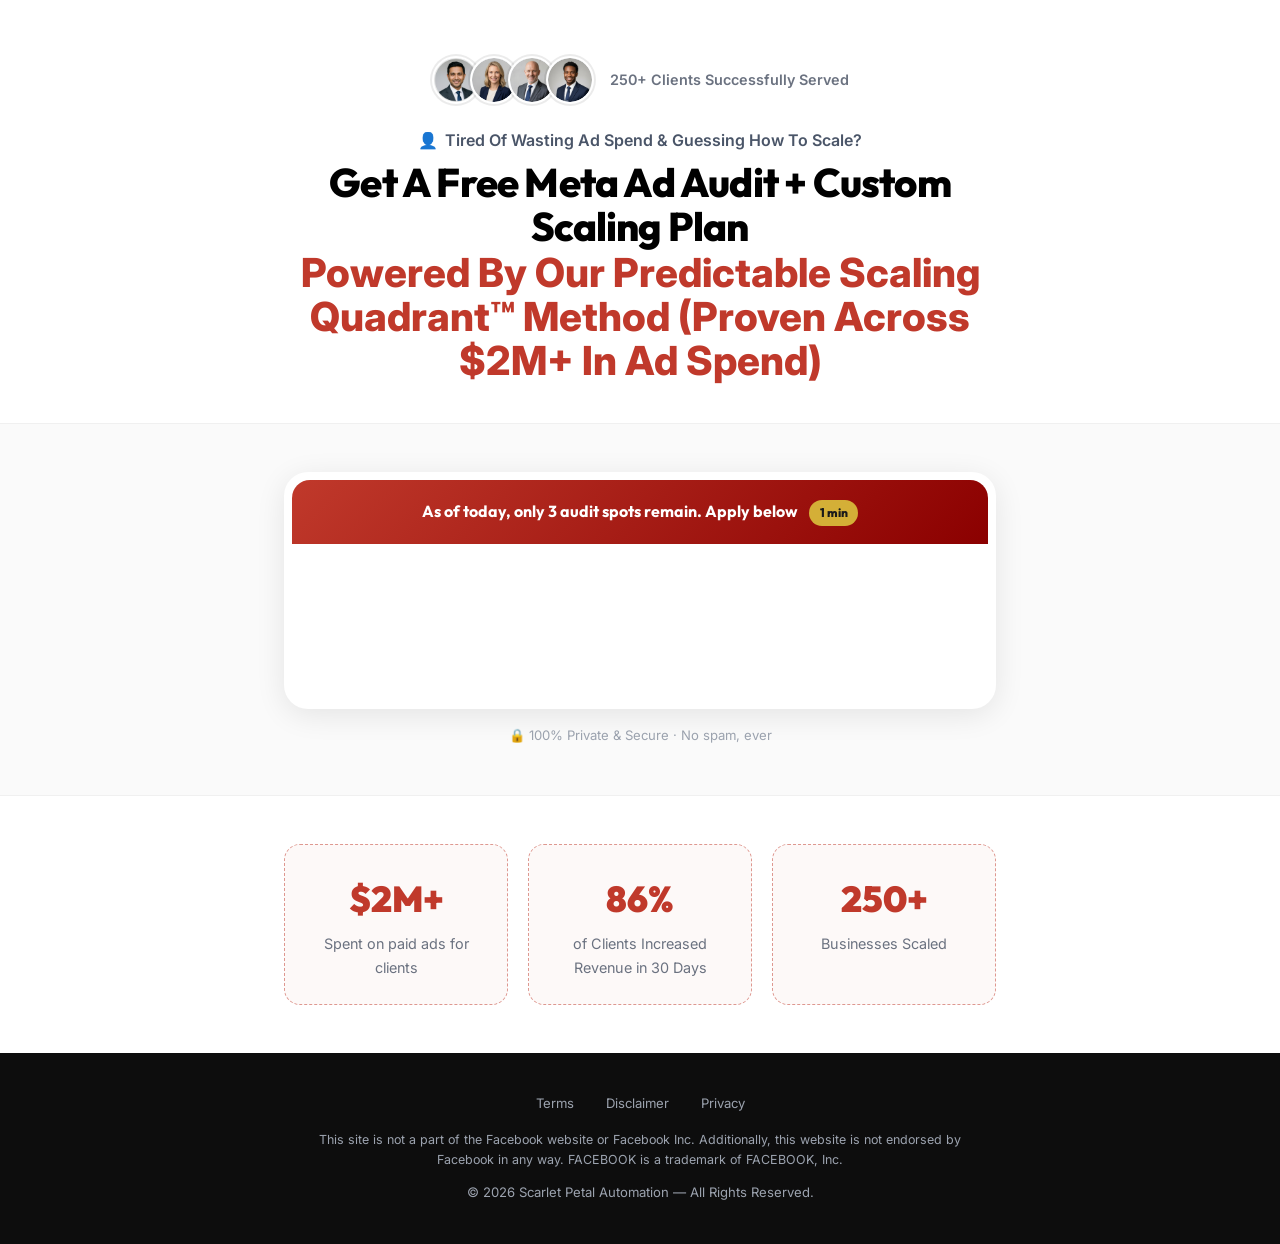
==== index.html @ 6d3bfe23 "cro: scale hero headlines to 40px/800w matching YMP, add mobile 28px breakpoint" ====
<!DOCTYPE html>
<html lang="en">
<head>
  <meta charset="UTF-8" />
  <meta name="viewport" content="width=device-width, initial-scale=1.0" />

  <!-- ── SEO ── -->
  <title>Free Meta Ad Audit + Custom AI Growth Plan | Scarlet Petal Automation</title>
  <meta name="description" content="Tired of wasting ad spend? Get a free Meta Ad Audit and custom AI-powered growth plan built on our Predictable Scaling Quadrant™ method — proven across $200M+ in ad spend." />
  <meta name="robots" content="index, follow" />
  <link rel="canonical" href="https://scarletpetalautomation.com/" />

  <!-- ── Open Graph ── -->
  <meta property="og:type"        content="website" />
  <meta property="og:url"         content="https://scarletpetalautomation.com/" />
  <meta property="og:title"       content="Free Meta Ad Audit + Custom AI Growth Plan | Scarlet Petal Automation" />
  <meta property="og:description" content="Stop guessing how to scale. Get our Predictable Scaling Quadrant™ method applied to your business — free." />
  <meta property="og:image"       content="https://scarletpetalautomation.com/og-image.png" />
  <meta property="og:site_name"   content="Scarlet Petal Automation" />

  <!-- ── Twitter Card ── -->
  <meta name="twitter:card"        content="summary_large_image" />
  <meta name="twitter:title"       content="Free Meta Ad Audit + Custom AI Growth Plan" />
  <meta name="twitter:description" content="Stop wasting ad spend. Apply in 60 seconds for your free audit." />
  <meta name="twitter:image"       content="https://scarletpetalautomation.com/og-image.png" />

  <!-- ── Structured Data ── -->
  <script type="application/ld+json">
  {
    "@context": "https://schema.org",
    "@type": "Service",
    "name": "Free Meta Ad Audit",
    "provider": {
      "@type": "Organization",
      "name": "Scarlet Petal Automation",
      "url": "https://scarletpetalautomation.com"
    },
    "description": "Free Meta Ads audit and custom AI-powered scaling plan for business owners ready to grow beyond $5,000/month.",
    "offers": {
      "@type": "Offer",
      "price": "0",
      "priceCurrency": "USD"
    }
  }
  </script>

  <!-- ── Meta Pixel ── -->
  <script>
    !function(f,b,e,v,n,t,s){if(f.fbq)return;n=f.fbq=function(){n.callMethod?
    n.callMethod.apply(n,arguments):n.queue.push(arguments)};if(!f._fbq)f._fbq=n;
    n.push=n;n.loaded=!0;n.version='2.0';n.queue=[];t=b.createElement(e);t.async=!0;
    t.src=v;s=b.getElementsByTagName(e)[0];s.parentNode.insertBefore(t,s)}(window,
    document,'script','https://connect.facebook.net/en_US/fbevents.js');
    fbq('init', '4129749820595867'); /* ← Replace with your Meta Pixel ID */
    fbq('track', 'PageView');
  </script>
  <noscript>
    <img height="1" width="1" style="display:none" alt=""
      src="https://www.facebook.com/tr?id=4129749820595867&ev=PageView&noscript=1"/>
  </noscript>

  <link rel="stylesheet" href="shared.css" />
  <style>
    /* ── Page-specific styles ── */
    body {
      background: #FAFAFA;
    }

    .page-hero {
      background: #fff;
      border-bottom: 1px solid #F0F0F0;
      padding: 3.5rem 1.5rem 2.5rem;
      text-align: center;
    }

    /* ── Audience callout — small, icon-prefixed qualifier ── */
    .headline-preheader {
      display: flex;
      align-items: center;
      justify-content: center;
      gap: 0.4rem;
      font-size: 1rem;
      font-weight: 600;
      color: #4A5568;
      margin-bottom: 0.5rem;
      line-height: 1.5;
    }
    .headline-preheader::before {
      content: '\1F464';
      font-size: 1rem;
    }

    /* ── Offer headline — 40px/800w matches YMP desktop ── */
    .headline-main {
      font-size: 2.5rem; /* ~40px */
      font-weight: 800;
      color: #000000;
      line-height: 1.1;
      letter-spacing: -0.02em;
      margin-bottom: 0.2rem;
    }

    /* ── Method/proof line — same size as H1, scarlet replaces YMP teal ── */
    .sub-headline {
      font-size: 2.5rem; /* ~40px — matches H1 visual weight */
      font-weight: 800;
      color: var(--scarlet);
      max-width: 800px;
      margin: 0 auto;
      line-height: 1.1;
    }
    .sub-headline strong {
      font-weight: 800;
      color: var(--scarlet);
    }

    /* ── Mobile: scale headlines down to ~28px (matches YMP mobile) ── */
    @media (max-width: 640px) {
      .page-hero {
        padding: 2.5rem 1rem 2rem;
      }
      .headline-main {
        font-size: 1.75rem; /* ~28px */
        letter-spacing: -0.01em;
      }
      .sub-headline {
        font-size: 1.75rem;
      }
      .headline-preheader {
        font-size: 0.9rem;
        flex-wrap: wrap;
        text-align: center;
      }
    }

    .survey-wrapper {
      background: #fff;
      border-radius: var(--radius-lg);
      box-shadow: 0 6px 30px rgba(0,0,0,0.09);
      padding: 0.5rem;
      position: relative;
      overflow: hidden;
    }

    .survey-header {
      background: linear-gradient(135deg, var(--scarlet) 0%, #8B0000 100%);
      color: #fff;
      padding: 1.1rem 1.75rem;
      border-radius: 18px 18px 0 0;
      font-family: var(--font-heading);
      font-weight: 700;
      font-size: 1rem;
      text-align: center;
    }

    .spots-badge {
      display: inline-block;
      background: var(--gold);
      color: #1A1A1A;
      font-size: 0.75rem;
      font-weight: 800;
      padding: 0.2rem 0.65rem;
      border-radius: var(--radius-pill);
      margin-left: 0.5rem;
      vertical-align: middle;
    }

    .section-stats {
      background: #fff;
      border-top: 1px solid #F0F0F0;
      padding: 3rem 1.5rem;
    }
  </style>
</head>
<body>

<!-- ─────────────────────────────────────────
     HERO SECTION
───────────────────────────────────────── -->
<div class="page-hero fade-in-up">
  <div class="container--narrow">

    <!-- Social proof row -->
    <div class="social-proof-row" style="justify-content:center; margin-bottom:1.5rem;">
      <div class="avatar-stack">
        <div class="avatar avatar-photo"><img src="avatar-1.png" alt="Client" /></div>
        <div class="avatar avatar-photo"><img src="avatar-2.png" alt="Client" /></div>
        <div class="avatar avatar-photo"><img src="avatar-3.png" alt="Client" /></div>
        <div class="avatar avatar-photo"><img src="avatar-4.png" alt="Client" /></div>
      </div>
      <span class="social-proof-text">250+ Clients Successfully Served</span>
    </div>

    <!-- Headline -->
    <p class="headline-preheader">
      Tired Of Wasting Ad Spend &amp; Guessing How To Scale?
    </p>
    <h1 class="headline-main">
      Get A Free Meta Ad Audit + Custom Scaling Plan
    </h1>
    <p class="sub-headline">
      Powered By Our Predictable Scaling Quadrant™ Method (Proven Across $2M+ In Ad Spend)
    </p>
  </div>
</div>

<!-- ─────────────────────────────────────────
     SURVEY SECTION
───────────────────────────────────────── -->
<section style="padding: 3rem 1.5rem; background:#FAFAFA;" class="fade-in-up delay-1">
  <div class="container--narrow">
    <div class="survey-wrapper">
      <div class="survey-header">
        As of today, only 3 audit spots remain. Apply below
        <span class="spots-badge">1 min</span>
      </div>

      <!-- GHL Survey Embed: script must load BEFORE iframe to preserve theme on refresh -->
      <div id="ghl-survey-container">
        <script src="https://login.scarletpetalautomation.com/js/form_embed.js"></script>
        <iframe src="https://login.scarletpetalautomation.com/widget/survey/M9SIswCXubkQfOonkhGS" style="border:none;width:100%;" scrolling="no" id="M9SIswCXubkQfOonkhGS" title="survey"></iframe>
      </div>
    </div>

    <p style="text-align:center; font-size:0.82rem; color:var(--text-muted); margin-top:1rem;">
      🔒 100% Private &amp; Secure · No spam, ever
    </p>
  </div>
</section>

<!-- ─────────────────────────────────────────
     STATS SECTION
───────────────────────────────────────── -->
<section class="section-stats fade-in-up delay-2">
  <div class="container--narrow">
    <div class="stats-grid">
      <div class="stat-box">
        <span class="stat-number">$2M+</span>
        <p class="stat-label">Spent on paid ads for clients</p>
      </div>
      <div class="stat-box">
        <span class="stat-number">86%</span>
        <p class="stat-label">of Clients Increased Revenue in 30 Days</p>
      </div>
      <div class="stat-box">
        <span class="stat-number">250+</span>
        <p class="stat-label">Businesses Scaled</p>
      </div>
    </div>
  </div>
</section>

<!-- ─────────────────────────────────────────
     FOOTER
───────────────────────────────────────── -->
<footer class="main-footer">
  <ul class="footer-links">
    <li><a href="terms.html">Terms</a></li>
    <li><a href="disclaimer.html">Disclaimer</a></li>
    <li><a href="privacy.html">Privacy</a></li>
  </ul>
  <p class="footer-disclaimer">
    This site is not a part of the Facebook website or Facebook Inc. Additionally, this website
    is not endorsed by Facebook in any way. FACEBOOK is a trademark of FACEBOOK, Inc.
  </p>
  <p style="margin-top:0.75rem; color:var(--text-muted);">
    © <span id="year"></span> Scarlet Petal Automation — All Rights Reserved.
  </p>
</footer>

<!-- ─────────────────────────────────────────
     SURVEY ROUTING SCRIPT
     Revenue $0–$5,000 → Triage track
     Revenue $5,001+   → Closer track
───────────────────────────────────────── -->
<script>
  document.getElementById('year').textContent = new Date().getFullYear();

  /*
   * GHL Survey post-message routing.
   * When the survey completes it emits a message with the form data.
   * We inspect the revenue answer and redirect accordingly.
   */
  window.addEventListener('message', function(event) {
    // Only trust messages from our GHL domain
    if (!event.origin.includes('scarletpetalautomation.com')) return;

    var data = event.data;
    if (!data) return;

    // GHL sends form submission data as a JSON object
    try {
      if (typeof data === 'string') data = JSON.parse(data);
    } catch(e) { return; }

    // Check for form submission event
    if (data.type === 'form_submitted' || data.event === 'form_submitted') {
      handleSurveySubmit(data);
    }

    // Some GHL versions send pageChange or redirect events
    if (data.type === 'redirect' && data.url) {
      routeByUrl(data.url, data);
    }
  });

  function handleSurveySubmit(data) {
    /*
     * Inspect form fields for revenue/income answer.
     * GHL survey field keys vary — we check common patterns.
     * Revenue $0–$5,000 → triage-schedule.html
     * Revenue $5,001+   → closer-schedule.html
     */
    var fields = data.fields || data.formData || data.answers || {};
    var revenueAnswer = '';

    // Try multiple possible field keys
    var keys = Object.keys(fields);
    for (var i = 0; i < keys.length; i++) {
      var val = String(fields[keys[i]] || '').toLowerCase();
      if (val.includes('0-5') || val.includes('$0') || val.includes('0 -') ||
          val.includes('below 5') || val.includes('less than 5') ||
          val.includes('0–5') || val.includes('0 to 5')) {
        revenueAnswer = 'triage';
        break;
      }
    }

    if (revenueAnswer === 'triage') {
      window.location.href = 'triage-schedule.html';
    } else if (keys.length > 0) {
      // Any other completed answer above $5k
      window.location.href = 'closer-schedule.html';
    }
  }

  function routeByUrl(url, data) {
    // Fallback: if GHL itself is redirecting, intercept and re-route
    if (url.includes('triage')) {
      window.location.href = 'triage-schedule.html';
    } else {
      window.location.href = 'closer-schedule.html';
    }
  }
</script>

</body>
</html>
---- shared.css ----
/* ============================================================
   SCARLET PETAL AUTOMATION — DTO SALES FUNNEL
   Shared Design System
   Brand: Deep charcoal + Scarlet / Rose red + soft gold accents
   Fonts: Outfit (headings) · Inter (body)
   ============================================================ */

@import url('https://fonts.googleapis.com/css2?family=Outfit:wght@400;500;600;700;800;900&family=Inter:wght@400;500;600;700&display=swap');

/* ─── Custom Properties ─── */
:root {
  /* Brand Palette */
  --scarlet:        #C0392B;   /* primary scarlet/red */
  --scarlet-light:  #E74C3C;   /* brighter hover variant */
  --scarlet-glow:   rgba(192, 57, 43, 0.35);
  --rose:           #FF6B7A;   /* soft rose accent */
  --gold:           #D4AF37;   /* gold accent */
  --gold-light:     #F5D060;

  /* Backgrounds */
  --bg-darkest:     #0D0D0D;
  --bg-dark:        #141414;
  --bg-card:        rgba(255, 255, 255, 0.04);
  --bg-card-hover:  rgba(255, 255, 255, 0.07);
  --bg-light:       #FAFAFA;
  --bg-white:       #FFFFFF;

  /* Text */
  --text-white:     #FFFFFF;
  --text-primary:   #1A1A1A;
  --text-secondary: #6B7280;
  --text-muted:     #9CA3AF;
  --text-on-dark:   #E5E7EB;

  /* Borders */
  --border-subtle:  rgba(255, 255, 255, 0.09);
  --border-light:   #E5E7EB;
  --border-scarlet: rgba(192, 57, 43, 0.4);

  /* Fonts */
  --font-heading:   'Outfit', sans-serif;
  --font-body:      'Inter', sans-serif;

  /* Shadows */
  --shadow-card:    0 20px 40px rgba(0, 0, 0, 0.35);
  --shadow-button:  0 8px 25px rgba(192, 57, 43, 0.45);

  /* Radii */
  --radius-sm:  8px;
  --radius-md:  16px;
  --radius-lg:  24px;
  --radius-pill: 999px;
}

/* ─── Reset ─── */
*, *::before, *::after { box-sizing: border-box; }
* { margin: 0; padding: 0; }
html { scroll-behavior: smooth; }

body {
  font-family: var(--font-body);
  font-size: 16px;
  line-height: 1.65;
  color: var(--text-primary);
  background: var(--bg-bg-light);
  overflow-x: hidden;
  -webkit-font-smoothing: antialiased;
}

h1, h2, h3, h4, h5, h6 {
  font-family: var(--font-heading);
  font-weight: 800;
  line-height: 1.2;
  color: var(--text-primary);
}

img { max-width: 100%; height: auto; display: block; }
a { color: var(--scarlet); text-decoration: none; }
a:hover { text-decoration: underline; }

/* ─── Layout ─── */
.page-wrapper {
  min-height: 100vh;
  display: flex;
  flex-direction: column;
}

.container {
  width: 100%;
  max-width: 1100px;
  margin: 0 auto;
  padding: 0 1.5rem;
}

.container--narrow {
  max-width: 760px;
  margin: 0 auto;
  padding: 0 1.5rem;
}

/* ─── Dark hero sections ─── */
.hero-dark {
  background: var(--bg-darkest);
  position: relative;
  overflow: hidden;
}

.hero-dark::before {
  content: '';
  position: absolute;
  inset: 0;
  background:
    radial-gradient(ellipse at 10% 50%,  rgba(192, 57, 43, 0.18) 0%, transparent 55%),
    radial-gradient(ellipse at 90% 20%,  rgba(212, 175, 55, 0.10) 0%, transparent 55%);
  pointer-events: none;
}

/* Animated mesh dots */
.mesh-bg {
  position: absolute;
  inset: 0;
  background-image: radial-gradient(circle, rgba(255,255,255,0.04) 1px, transparent 1px);
  background-size: 36px 36px;
  pointer-events: none;
  animation: meshDrift 25s linear infinite;
}

@keyframes meshDrift {
  0%   { background-position: 0 0; }
  100% { background-position: 36px 36px; }
}

/* ─── Typography Utilities ─── */
.text-center   { text-align: center; }
.text-white    { color: var(--text-white) !important; }
.text-scarlet  { color: var(--scarlet) !important; }
.text-gold     { color: var(--gold) !important; }
.text-muted    { color: var(--text-muted) !important; }
.text-secondary { color: var(--text-secondary) !important; }

.gradient-text {
  background: linear-gradient(135deg, var(--scarlet-light) 0%, var(--gold) 100%);
  -webkit-background-clip: text;
  -webkit-text-fill-color: transparent;
  background-clip: text;
}

.gradient-text-light {
  background: linear-gradient(135deg, #FF8A80 0%, #F5D060 100%);
  -webkit-background-clip: text;
  -webkit-text-fill-color: transparent;
  background-clip: text;
}

/* ─── Spacing ─── */
.mt-1 { margin-top: 0.75rem; }
.mt-2 { margin-top: 1.5rem; }
.mt-3 { margin-top: 2.5rem; }
.mt-4 { margin-top: 3.5rem; }
.mt-5 { margin-top: 5rem; }
.mb-1 { margin-bottom: 0.75rem; }
.mb-2 { margin-bottom: 1.5rem; }
.mb-3 { margin-bottom: 2.5rem; }
.py-3 { padding-top: 3rem; padding-bottom: 3rem; }
.py-4 { padding-top: 4rem; padding-bottom: 4rem; }
.py-5 { padding-top: 6rem; padding-bottom: 6rem; }

/* ─── Buttons ─── */
.btn {
  display: inline-flex;
  align-items: center;
  justify-content: center;
  gap: 0.5rem;
  padding: 1rem 2.5rem;
  font-family: var(--font-heading);
  font-size: 1.1rem;
  font-weight: 700;
  border: none;
  border-radius: var(--radius-pill);
  cursor: pointer;
  text-decoration: none;
  transition: all 0.3s cubic-bezier(0.4, 0, 0.2, 1);
  white-space: nowrap;
  letter-spacing: 0.02em;
}

.btn-primary {
  color: #fff;
  background: linear-gradient(135deg, var(--scarlet) 0%, #8B0000 100%);
  box-shadow: var(--shadow-button);
  animation: pulseCta 3s ease-in-out infinite;
}

.btn-primary:hover {
  background: linear-gradient(135deg, var(--scarlet-light) 0%, var(--scarlet) 100%);
  transform: translateY(-3px) scale(1.02);
  box-shadow: 0 12px 35px rgba(192, 57, 43, 0.65);
  color: #fff;
  text-decoration: none;
}

.btn-ghost {
  color: var(--scarlet);
  background: transparent;
  border: 2px solid var(--scarlet);
}

.btn-ghost:hover {
  background: var(--scarlet);
  color: #fff;
}

.btn-lg {
  padding: 1.25rem 3rem;
  font-size: 1.2rem;
}

@keyframes pulseCta {
  0%, 100% { box-shadow: 0 8px 25px rgba(192, 57, 43, 0.45); }
  50%       { box-shadow: 0 8px 40px rgba(192, 57, 43, 0.75), 0 0 30px rgba(212,175,55,0.25); }
}

/* ─── Cards / Panels ─── */
.card {
  background: var(--bg-white);
  border: 1px solid var(--border-light);
  border-radius: var(--radius-lg);
  padding: 2.5rem;
  box-shadow: 0 4px 20px rgba(0,0,0,0.07);
}

.card-dark {
  background: rgba(255,255,255,0.04);
  border: 1px solid var(--border-subtle);
  border-radius: var(--radius-lg);
  padding: 2.5rem;
  backdrop-filter: blur(12px);
  -webkit-backdrop-filter: blur(12px);
}

.card-scarlet {
  border: 1.5px dashed rgba(192,57,43,0.5);
  border-radius: var(--radius-md);
  padding: 1.75rem;
  background: rgba(192,57,43,0.04);
}

/* ─── Stat Boxes ─── */
.stats-grid {
  display: grid;
  grid-template-columns: repeat(3, 1fr);
  gap: 1.25rem;
}

.stat-box {
  border: 1.5px dashed rgba(192,57,43,0.5);
  border-radius: var(--radius-md);
  padding: 1.5rem 1rem;
  text-align: center;
  background: rgba(192,57,43,0.03);
  transition: border-color 0.3s;
}

.stat-box:hover {
  border-color: var(--scarlet);
}

.stat-number {
  font-family: var(--font-heading);
  font-size: 2.25rem;
  font-weight: 900;
  color: var(--scarlet);
  display: block;
}

.stat-label {
  font-size: 0.9rem;
  color: var(--text-secondary);
  margin-top: 0.25rem;
}

/* Dark variant stat boxes */
.stat-box-dark {
  border: 1.5px dashed rgba(192,57,43,0.45);
  border-radius: var(--radius-md);
  padding: 1.5rem 1rem;
  text-align: center;
  background: rgba(255,255,255,0.04);
  transition: all 0.3s;
}

.stat-box-dark:hover {
  border-color: var(--scarlet-light);
  background: rgba(255,255,255,0.07);
  transform: translateY(-2px);
}

.stat-box-dark .stat-number {
  color: var(--rose);
}

.stat-box-dark .stat-label {
  color: var(--text-on-dark);
}

/* ─── Social Proof / Avatars ─── */
.social-proof-row {
  display: flex;
  align-items: center;
  gap: 0.75rem;
}

.avatar-stack {
  display: flex;
}

.avatar {
  width: 48px;
  height: 48px;
  border-radius: 50%;
  border: 2.5px solid #fff;
  margin-right: -10px;
  background: linear-gradient(135deg, var(--scarlet), var(--gold));
  overflow: hidden;
  flex-shrink: 0;
  position: relative;
}

/* Photo avatar — individual headshot per circle */
.avatar.avatar-photo {
  background: #E5E7EB;
  border-color: #fff;
  box-shadow: 0 0 0 2px rgba(0,0,0,0.08);
  overflow: hidden;
}

.avatar.avatar-photo img {
  position: static;
  width: 100%;
  height: 100%;
  object-fit: cover;
  border-radius: 50%;
  inset: auto;
}

.avatar img {
  width: 100%;
  height: 100%;
  object-fit: cover;
}

.social-proof-text {
  font-size: 0.9rem;
  font-weight: 600;
  color: var(--text-secondary);
  padding-left: 14px;
}

/* ─── Logo / Brand ─── */
.brand-logo {
  display: inline-flex;
  align-items: center;
  gap: 0.6rem;
  font-family: var(--font-heading);
  font-weight: 800;
  font-size: 1.1rem;
  text-decoration: none;
  color: var(--text-primary);
}

.brand-logo-dark {
  color: var(--text-white);
}

.brand-logo .brand-icon {
  width: 36px;
  height: 36px;
  border-radius: 8px;
  background: linear-gradient(135deg, var(--scarlet), #8B0000);
  display: flex;
  align-items: center;
  justify-content: center;
  font-size: 1.2rem;
}

/* ─── Alert Bar ─── */
.alert-bar {
  background: var(--gold);
  color: #1A1A1A;
  text-align: center;
  padding: 0.65rem 1.5rem;
  font-family: var(--font-heading);
  font-weight: 700;
  font-size: 0.95rem;
  letter-spacing: 0.01em;
}

/* ─── Urgency Badge ─── */
.badge-urgency {
  display: inline-block;
  background: rgba(192, 57, 43, 0.12);
  border: 1px solid rgba(192, 57, 43, 0.35);
  color: var(--scarlet);
  border-radius: var(--radius-pill);
  padding: 0.4rem 1.1rem;
  font-size: 0.8rem;
  font-weight: 700;
  letter-spacing: 0.05em;
  text-transform: uppercase;
}

.badge-urgency-dark {
  background: rgba(255, 107, 122, 0.12);
  border-color: rgba(255, 107, 122, 0.35);
  color: var(--rose);
}

/* ─── Divider ─── */
.divider {
  width: 60px;
  height: 4px;
  background: linear-gradient(90deg, var(--scarlet), var(--gold));
  border-radius: var(--radius-pill);
  margin: 0 auto;
}

/* ─── Footer ─── */
footer.main-footer {
  background: var(--bg-darkest);
  color: var(--text-on-dark);
  padding: 2.5rem 1.5rem;
  text-align: center;
  font-size: 0.82rem;
  margin-top: auto;
}

.footer-links {
  display: flex;
  justify-content: center;
  gap: 2rem;
  list-style: none;
  margin-bottom: 1rem;
}

.footer-links a {
  color: var(--text-muted);
  font-size: 0.82rem;
  transition: color 0.2s;
}

.footer-links a:hover {
  color: var(--scarlet-light);
  text-decoration: none;
}

.footer-disclaimer {
  color: var(--text-muted);
  font-size: 0.78rem;
  max-width: 680px;
  margin: 0.75rem auto 0;
  line-height: 1.6;
}

/* ─── Scheduling Placeholder ─── */
.calendar-placeholder {
  background: #f9f9f9;
  border: 2px dashed #D1D5DB;
  border-radius: var(--radius-md);
  padding: 3rem 2rem;
  text-align: center;
  color: var(--text-muted);
  font-size: 0.95rem;
}

.calendar-placeholder strong {
  display: block;
  font-size: 1rem;
  margin-bottom: 0.5rem;
  color: var(--text-secondary);
}

/* ─── Step indicators ─── */
.step-tag {
  display: inline-block;
  font-style: italic;
  font-size: 0.82rem;
  font-weight: 700;
  color: var(--scarlet);
  letter-spacing: 0.05em;
  text-transform: uppercase;
  margin-bottom: 0.3rem;
}

/* ─── Testimonial cards ─── */
.testimonial-grid {
  display: grid;
  grid-template-columns: repeat(2, 1fr);
  gap: 1.25rem;
}

.testimonial-card {
  background: rgba(255,255,255,0.06);
  border: 1px solid rgba(255,255,255,0.1);
  border-radius: var(--radius-md);
  padding: 1.5rem;
  transition: all 0.3s;
}

.testimonial-card:hover {
  background: rgba(255,255,255,0.09);
  border-color: rgba(192,57,43,0.35);
  transform: translateY(-2px);
}

.testimonial-roas {
  font-family: var(--font-heading);
  font-size: 1.5rem;
  font-weight: 900;
  color: var(--rose);
  margin-bottom: 0.4rem;
}

.testimonial-name {
  font-size: 0.85rem;
  font-weight: 600;
  color: var(--text-on-dark);
}

.testimonial-detail {
  font-size: 0.82rem;
  color: var(--text-muted);
  margin-top: 0.3rem;
}

/* ─── Popup / Modal ─── */
.modal-overlay {
  position: fixed;
  inset: 0;
  background: rgba(0,0,0,0.75);
  z-index: 1000;
  display: flex;
  align-items: center;
  justify-content: center;
  padding: 1.5rem;
  opacity: 0;
  pointer-events: none;
  transition: opacity 0.3s;
}

.modal-overlay.is-open {
  opacity: 1;
  pointer-events: all;
}

.modal-box {
  background: #fff;
  border-radius: var(--radius-lg);
  padding: 2.5rem;
  max-width: 520px;
  width: 100%;
  text-align: center;
  position: relative;
  transform: scale(0.92);
  transition: transform 0.3s;
  box-shadow: 0 30px 60px rgba(0,0,0,0.5);
}

.modal-overlay.is-open .modal-box {
  transform: scale(1);
}

.modal-close {
  position: absolute;
  top: 1rem;
  right: 1rem;
  width: 32px;
  height: 32px;
  border: none;
  background: #F3F4F6;
  border-radius: 50%;
  cursor: pointer;
  font-size: 1.1rem;
  display: flex;
  align-items: center;
  justify-content: center;
  color: #6B7280;
  transition: background 0.2s;
}

.modal-close:hover {
  background: #E5E7EB;
}

/* ─── FAQ ─── */
.faq-item {
  border-bottom: 1px solid var(--border-light);
  padding: 1.25rem 0;
}

.faq-item:last-child { border-bottom: none; }

.faq-question {
  font-family: var(--font-heading);
  font-size: 1rem;
  font-weight: 700;
  color: var(--text-primary);
  cursor: pointer;
  display: flex;
  justify-content: space-between;
  align-items: center;
  gap: 1rem;
}

.faq-question::after {
  content: '+';
  font-size: 1.4rem;
  color: var(--scarlet);
  font-weight: 400;
  flex-shrink: 0;
  transition: transform 0.3s;
}

.faq-item.is-open .faq-question::after {
  transform: rotate(45deg);
}

.faq-answer {
  max-height: 0;
  overflow: hidden;
  transition: max-height 0.4s ease, padding 0.3s;
  font-size: 0.95rem;
  color: var(--text-secondary);
}

.faq-item.is-open .faq-answer {
  max-height: 400px;
  padding-top: 0.75rem;
}

/* ─── Schedule Duration Tag ─── */
.duration-tag {
  display: inline-flex;
  align-items: center;
  gap: 0.4rem;
  background: rgba(192,57,43,0.08);
  border: 1px solid rgba(192,57,43,0.25);
  color: var(--scarlet);
  border-radius: var(--radius-pill);
  padding: 0.35rem 0.9rem;
  font-size: 0.88rem;
  font-weight: 600;
}

/* ─── Geometric side decorations ─── */
.geo-deco {
  position: absolute;
  pointer-events: none;
  opacity: 0.07;
}

.geo-left  { left: 0;  top: 50%; transform: translateY(-50%); }
.geo-right { right: 0; top: 50%; transform: translateY(-50%); }

/* ─── Animations ─── */
.fade-in-up {
  opacity: 0;
  transform: translateY(28px);
  animation: fadeInUp 0.75s cubic-bezier(0.16, 1, 0.3, 1) forwards;
}

.delay-1 { animation-delay: 0.15s; }
.delay-2 { animation-delay: 0.30s; }
.delay-3 { animation-delay: 0.45s; }
.delay-4 { animation-delay: 0.60s; }

@keyframes fadeInUp {
  to { opacity: 1; transform: translateY(0); }
}

/* ─── Responsive ─── */
@media (max-width: 768px) {
  .stats-grid {
    grid-template-columns: 1fr;
    gap: 1rem;
  }

  .testimonial-grid {
    grid-template-columns: 1fr;
  }

  .footer-links {
    flex-direction: column;
    gap: 0.75rem;
  }

  .btn-lg {
    padding: 1rem 2rem;
    font-size: 1.05rem;
  }

  .card, .card-dark {
    padding: 1.75rem 1.25rem;
  }
}

@media (max-width: 480px) {
  .container { padding: 0 1rem; }
  .container--narrow { padding: 0 1rem; }
}
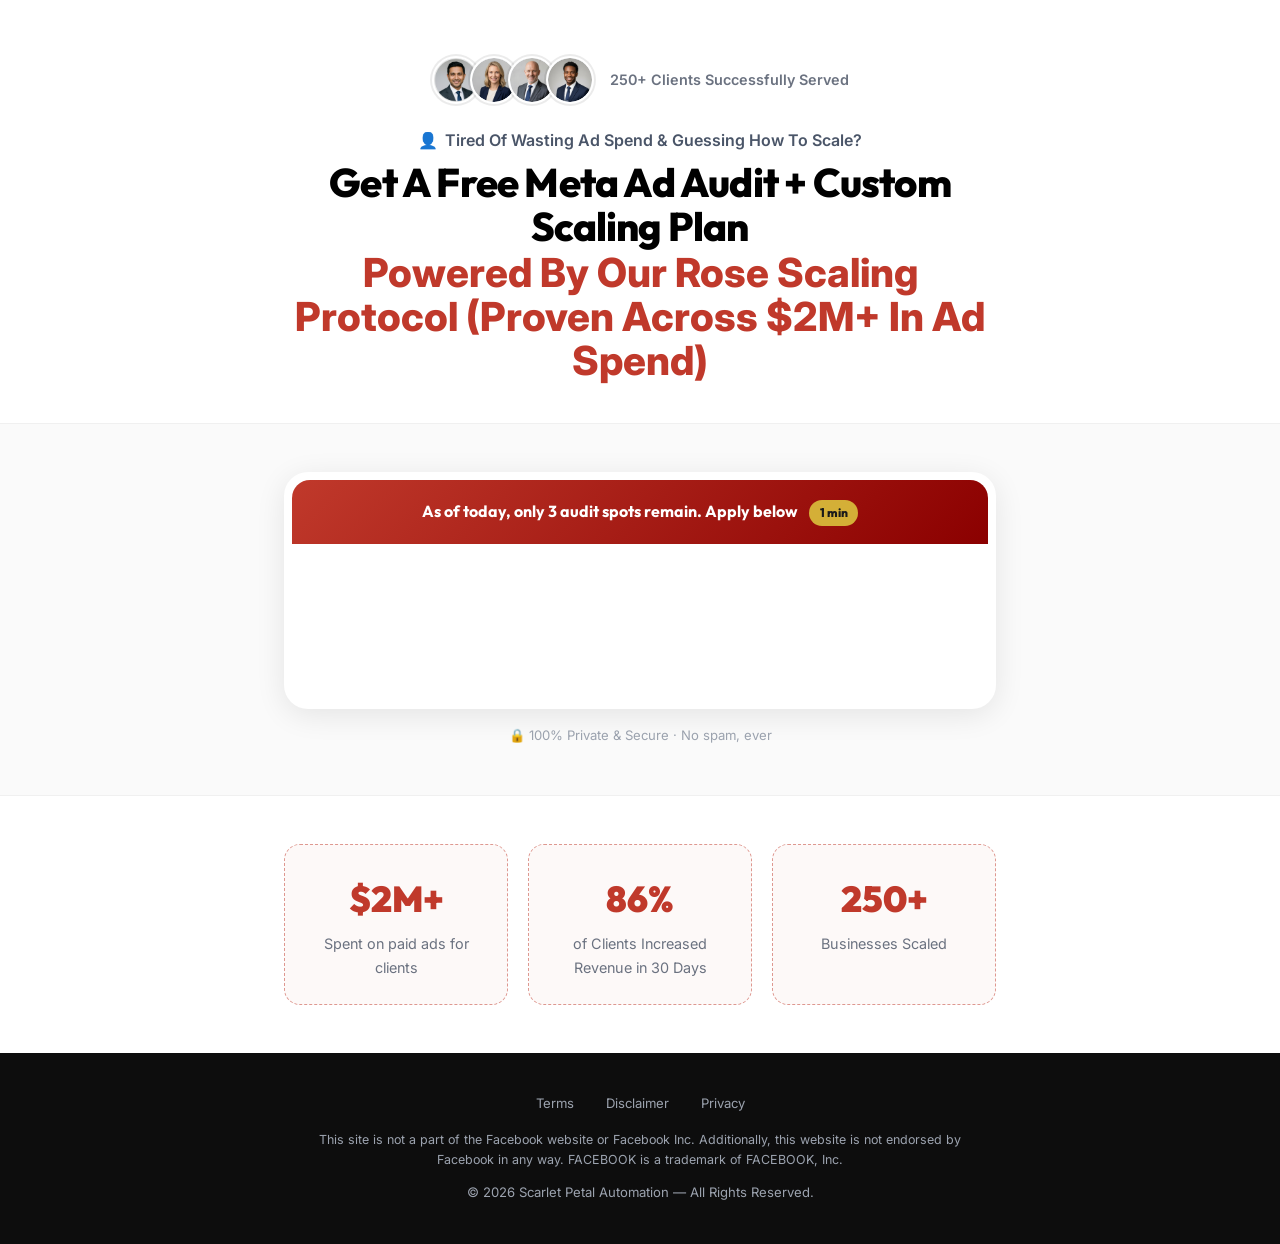
==== commit 5d4ba038: "copy: rename method to 'Rose Scaling Protocol' across index.html" ====
--- a/index.html
+++ b/index.html
@@ -6,7 +6,7 @@
 
   <!-- ── SEO ── -->
   <title>Free Meta Ad Audit + Custom AI Growth Plan | Scarlet Petal Automation</title>
-  <meta name="description" content="Tired of wasting ad spend? Get a free Meta Ad Audit and custom AI-powered growth plan built on our Predictable Scaling Quadrant™ method — proven across $200M+ in ad spend." />
+  <meta name="description" content="Tired of wasting ad spend? Get a free Meta Ad Audit and custom AI-powered growth plan built on our Rose Scaling Protocol — proven across $200M+ in ad spend." />
   <meta name="robots" content="index, follow" />
   <link rel="canonical" href="https://scarletpetalautomation.com/" />
 
@@ -14,7 +14,7 @@
   <meta property="og:type"        content="website" />
   <meta property="og:url"         content="https://scarletpetalautomation.com/" />
   <meta property="og:title"       content="Free Meta Ad Audit + Custom AI Growth Plan | Scarlet Petal Automation" />
-  <meta property="og:description" content="Stop guessing how to scale. Get our Predictable Scaling Quadrant™ method applied to your business — free." />
+  <meta property="og:description" content="Stop guessing how to scale. Get our Rose Scaling Protocol applied to your business — free." />
   <meta property="og:image"       content="https://scarletpetalautomation.com/og-image.png" />
   <meta property="og:site_name"   content="Scarlet Petal Automation" />
 
@@ -199,7 +199,7 @@
       Get A Free Meta Ad Audit + Custom Scaling Plan
     </h1>
     <p class="sub-headline">
-      Powered By Our Predictable Scaling Quadrant™ Method (Proven Across $2M+ In Ad Spend)
+      Powered By Our Rose Scaling Protocol (Proven Across $2M+ In Ad Spend)
     </p>
   </div>
 </div>
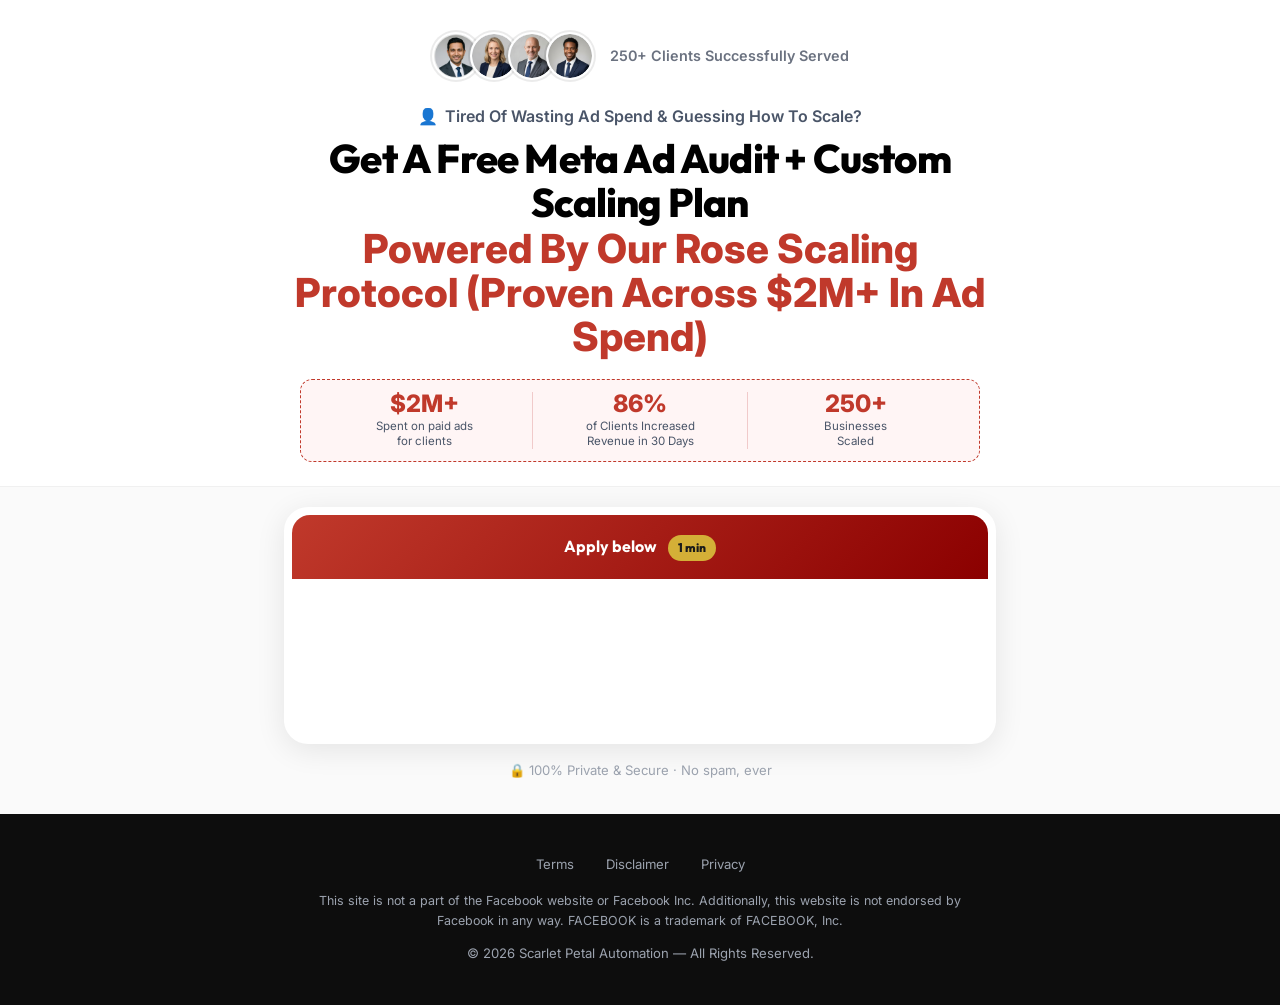
==== commit c72dd9a4: "cro: move trust stats above fold, remove 'spots remain' copy, tighten padding" ====
--- a/index.html
+++ b/index.html
@@ -69,8 +69,61 @@
     .page-hero {
       background: #fff;
       border-bottom: 1px solid #F0F0F0;
-      padding: 3.5rem 1.5rem 2.5rem;
+      padding: 2rem 1.5rem 1.5rem;
       text-align: center;
+    }
+
+    /* ── Inline trust strip — sits above the survey, inside the fold ── */
+    .trust-strip {
+      display: flex;
+      align-items: center;
+      justify-content: center;
+      gap: 0;
+      margin: 1.25rem auto 0;
+      max-width: 680px;
+      background: #FFF5F5;
+      border: 1.5px dashed var(--scarlet);
+      border-radius: 12px;
+      padding: 0.75rem 1rem;
+    }
+    .trust-strip-item {
+      display: flex;
+      flex-direction: column;
+      align-items: center;
+      flex: 1;
+      padding: 0 0.75rem;
+    }
+    .trust-strip-item:not(:last-child) {
+      border-right: 1px solid rgba(183,28,28,0.2);
+    }
+    .trust-strip-num {
+      font-size: 1.5rem;
+      font-weight: 800;
+      color: var(--scarlet);
+      line-height: 1;
+    }
+    .trust-strip-label {
+      font-size: 0.72rem;
+      color: #4A5568;
+      margin-top: 0.2rem;
+      text-align: center;
+      line-height: 1.3;
+    }
+
+    @media (max-width: 640px) {
+      .trust-strip {
+        gap: 0;
+        padding: 0.6rem 0.5rem;
+      }
+      .trust-strip-item {
+        padding: 0 0.4rem;
+      }
+      .trust-strip-num {
+        font-size: 1.1rem;
+      }
+      .trust-strip-label {
+        font-size: 0.65rem;
+      }
     }
 
     /* ── Audience callout — small, icon-prefixed qualifier ── */
@@ -117,10 +170,10 @@
     /* ── Mobile: scale headlines down to ~28px (matches YMP mobile) ── */
     @media (max-width: 640px) {
       .page-hero {
-        padding: 2.5rem 1rem 2rem;
+        padding: 1.5rem 1rem 1rem;
       }
       .headline-main {
-        font-size: 1.75rem; /* ~28px */
+        font-size: 1.75rem;
         letter-spacing: -0.01em;
       }
       .sub-headline {
@@ -165,11 +218,7 @@
       vertical-align: middle;
     }
 
-    .section-stats {
-      background: #fff;
-      border-top: 1px solid #F0F0F0;
-      padding: 3rem 1.5rem;
-    }
+    /* section-stats removed — stats moved into hero trust-strip */
   </style>
 </head>
 <body>
@@ -201,17 +250,33 @@
     <p class="sub-headline">
       Powered By Our Rose Scaling Protocol (Proven Across $2M+ In Ad Spend)
     </p>
+
+    <!-- ── Inline Trust Strip (above the fold) ── -->
+    <div class="trust-strip">
+      <div class="trust-strip-item">
+        <span class="trust-strip-num">$2M+</span>
+        <span class="trust-strip-label">Spent on paid ads<br/>for clients</span>
+      </div>
+      <div class="trust-strip-item">
+        <span class="trust-strip-num">86%</span>
+        <span class="trust-strip-label">of Clients Increased<br/>Revenue in 30 Days</span>
+      </div>
+      <div class="trust-strip-item">
+        <span class="trust-strip-num">250+</span>
+        <span class="trust-strip-label">Businesses<br/>Scaled</span>
+      </div>
+    </div>
   </div>
 </div>
 
 <!-- ─────────────────────────────────────────
      SURVEY SECTION
 ───────────────────────────────────────── -->
-<section style="padding: 3rem 1.5rem; background:#FAFAFA;" class="fade-in-up delay-1">
+<section style="padding: 1.25rem 1.5rem 2rem; background:#FAFAFA;" class="fade-in-up delay-1">
   <div class="container--narrow">
     <div class="survey-wrapper">
       <div class="survey-header">
-        As of today, only 3 audit spots remain. Apply below
+        Apply below
         <span class="spots-badge">1 min</span>
       </div>
 
@@ -228,27 +293,7 @@
   </div>
 </section>
 
-<!-- ─────────────────────────────────────────
-     STATS SECTION
-───────────────────────────────────────── -->
-<section class="section-stats fade-in-up delay-2">
-  <div class="container--narrow">
-    <div class="stats-grid">
-      <div class="stat-box">
-        <span class="stat-number">$2M+</span>
-        <p class="stat-label">Spent on paid ads for clients</p>
-      </div>
-      <div class="stat-box">
-        <span class="stat-number">86%</span>
-        <p class="stat-label">of Clients Increased Revenue in 30 Days</p>
-      </div>
-      <div class="stat-box">
-        <span class="stat-number">250+</span>
-        <p class="stat-label">Businesses Scaled</p>
-      </div>
-    </div>
-  </div>
-</section>
+<!-- Stats section removed — trust data now lives in hero trust-strip above the fold -->
 
 <!-- ─────────────────────────────────────────
      FOOTER
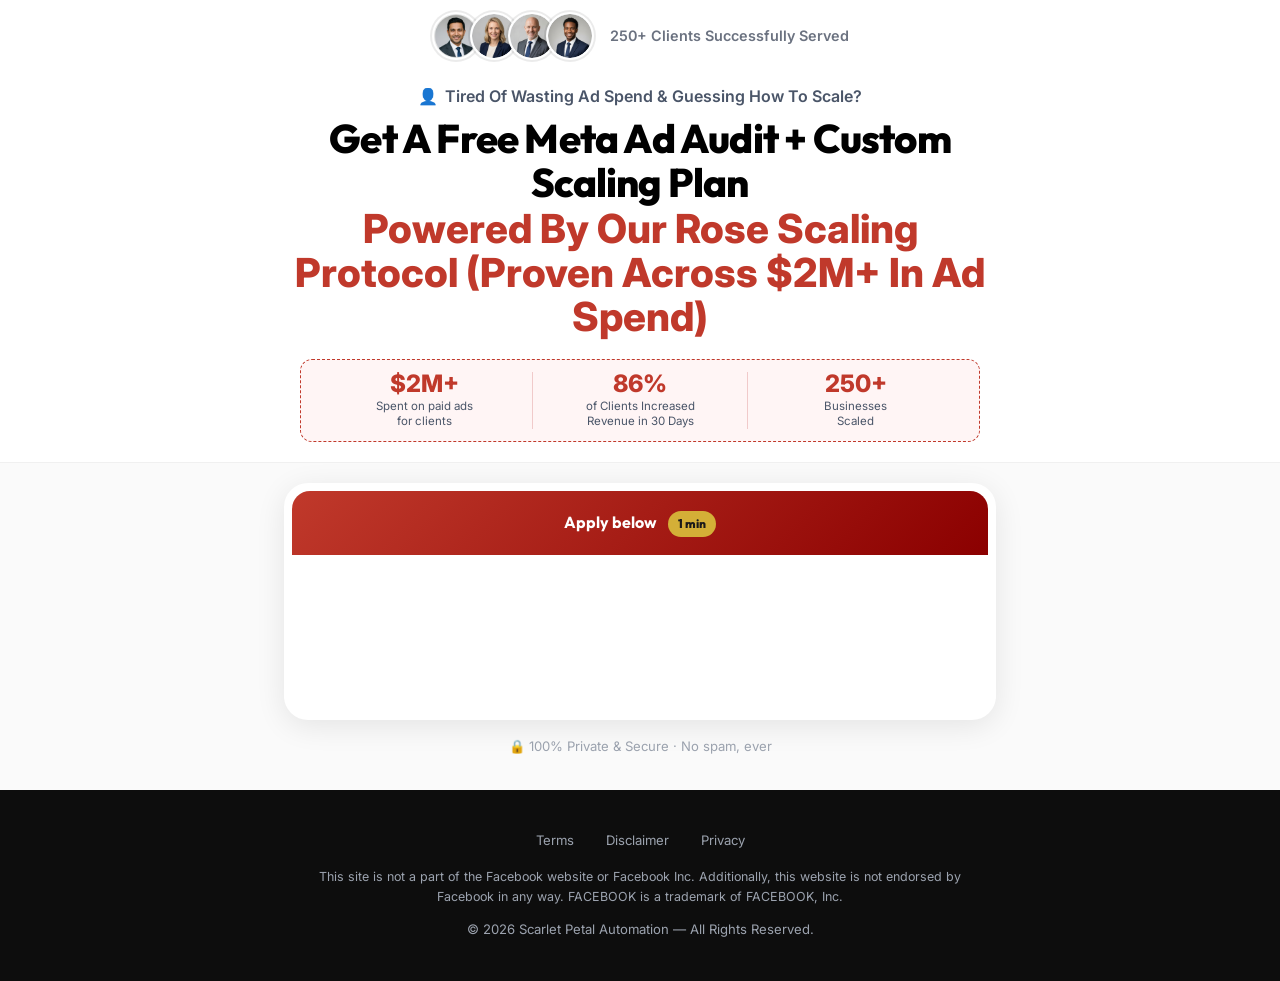
==== commit 9fca3eb7: "cro: collapse hero top padding to 0.75rem — eliminate wasteful above-fold whitespace" ====
--- a/index.html
+++ b/index.html
@@ -69,7 +69,7 @@
     .page-hero {
       background: #fff;
       border-bottom: 1px solid #F0F0F0;
-      padding: 2rem 1.5rem 1.5rem;
+      padding: 0.75rem 1.5rem 1.25rem;
       text-align: center;
     }
 
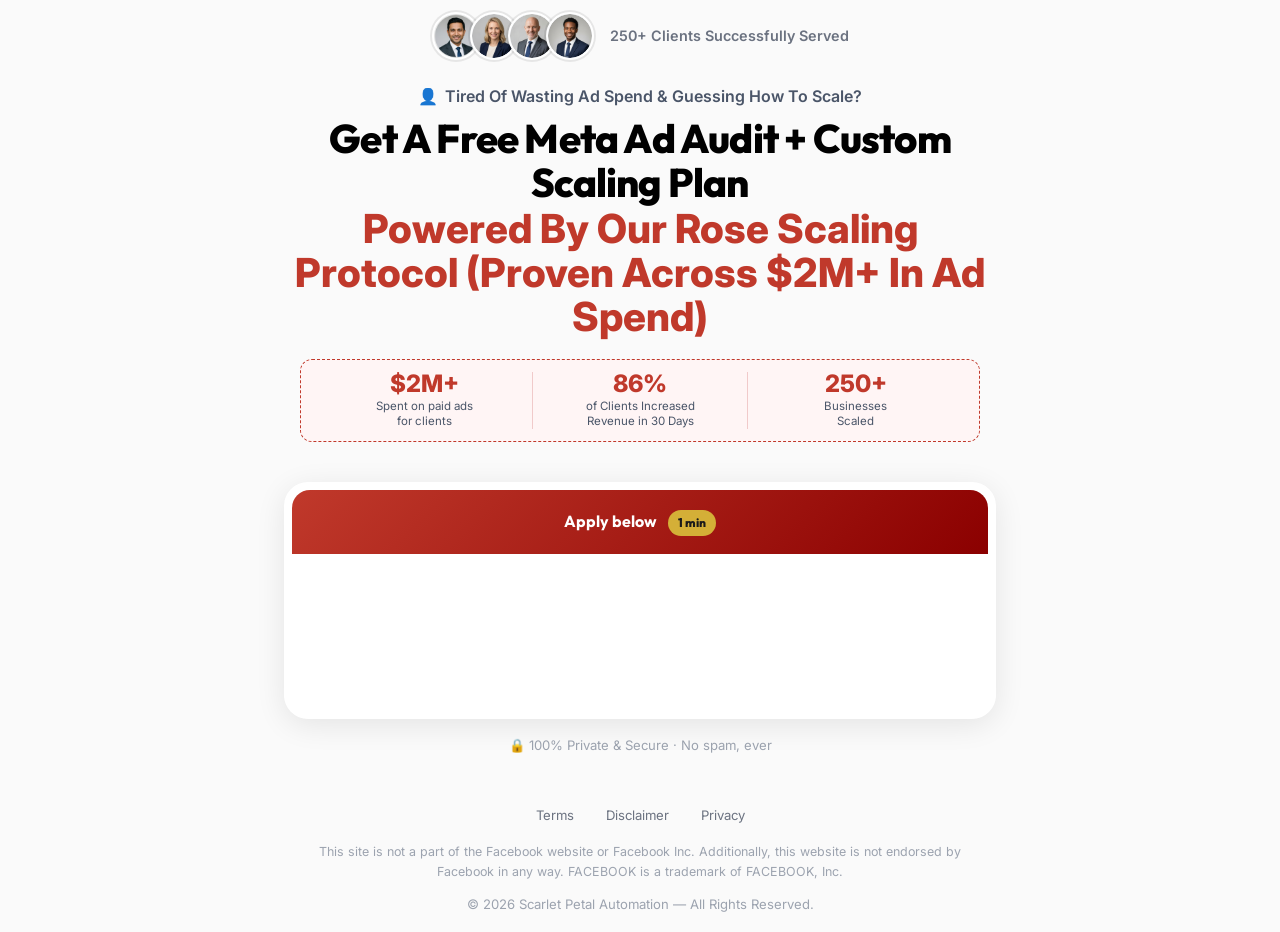
==== commit 2df9c684: "design: unified #F5F5F5 canvas — transparent footer + sections, no dark block, YMP-style seamless la" ====
--- a/index.html
+++ b/index.html
@@ -67,8 +67,8 @@
     }
 
     .page-hero {
-      background: #fff;
-      border-bottom: 1px solid #F0F0F0;
+      background: transparent;              /* inherits #F5F5F5 body canvas */
+      border-bottom: none;
       padding: 0.75rem 1.5rem 1.25rem;
       text-align: center;
     }
@@ -272,7 +272,7 @@
 <!-- ─────────────────────────────────────────
      SURVEY SECTION
 ───────────────────────────────────────── -->
-<section style="padding: 1.25rem 1.5rem 2rem; background:#FAFAFA;" class="fade-in-up delay-1">
+<section style="padding: 1.25rem 1.5rem 2rem; background:transparent;" class="fade-in-up delay-1">
   <div class="container--narrow">
     <div class="survey-wrapper">
       <div class="survey-header">
--- a/shared.css
+++ b/shared.css
@@ -62,9 +62,13 @@
   font-size: 16px;
   line-height: 1.65;
   color: var(--text-primary);
-  background: var(--bg-bg-light);
+  background: #F5F5F5;  /* unified canvas — same as survey section, no gap below footer */
   overflow-x: hidden;
   -webkit-font-smoothing: antialiased;
+  /* Sticky footer: pushes footer to bottom on short-content screens */
+  min-height: 100vh;
+  display: flex;
+  flex-direction: column;
 }
 
 h1, h2, h3, h4, h5, h6 {
@@ -426,9 +430,9 @@
 
 /* ─── Footer ─── */
 footer.main-footer {
-  background: var(--bg-darkest);
-  color: var(--text-on-dark);
-  padding: 2.5rem 1.5rem;
+  background: transparent;          /* no block colour — sits on page canvas */
+  color: #4A5568;
+  padding: 1rem 1.5rem;
   text-align: center;
   font-size: 0.82rem;
   margin-top: auto;
@@ -443,18 +447,18 @@
 }
 
 .footer-links a {
-  color: var(--text-muted);
+  color: #6B7280;
   font-size: 0.82rem;
   transition: color 0.2s;
 }
 
 .footer-links a:hover {
-  color: var(--scarlet-light);
+  color: var(--scarlet);
   text-decoration: none;
 }
 
 .footer-disclaimer {
-  color: var(--text-muted);
+  color: #9CA3AF;
   font-size: 0.78rem;
   max-width: 680px;
   margin: 0.75rem auto 0;
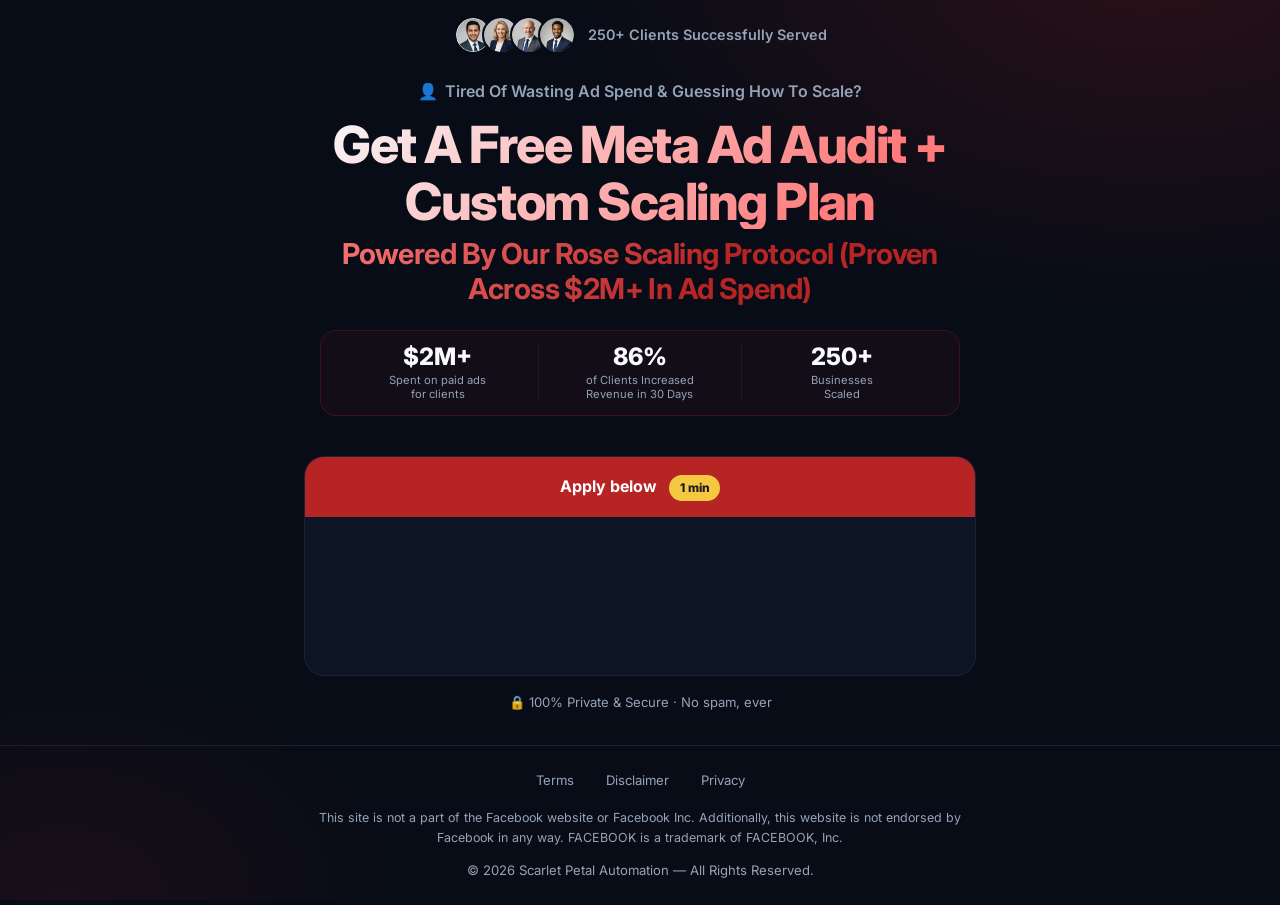
==== commit 1939a07b: "feat: complete dark SP branding across all funnel pages - Darkened fam-schedule.html, closer/triage " ====
--- a/index.html
+++ b/index.html
@@ -59,74 +59,16 @@
       src="https://www.facebook.com/tr?id=4129749820595867&ev=PageView&noscript=1"/>
   </noscript>
 
-  <link rel="stylesheet" href="shared.css" />
+  <link rel="stylesheet" href="shared.css?v=4" />
   <style>
-    /* ── Page-specific styles ── */
-    body {
-      background: #FAFAFA;
-    }
-
+    /* ── Page-specific dark overrides ── */
     .page-hero {
-      background: transparent;              /* inherits #F5F5F5 body canvas */
-      border-bottom: none;
-      padding: 0.75rem 1.5rem 1.25rem;
+      padding: 1rem 1.5rem 1.25rem;
       text-align: center;
-    }
-
-    /* ── Inline trust strip — sits above the survey, inside the fold ── */
-    .trust-strip {
-      display: flex;
-      align-items: center;
-      justify-content: center;
-      gap: 0;
-      margin: 1.25rem auto 0;
-      max-width: 680px;
-      background: #FFF5F5;
-      border: 1.5px dashed var(--scarlet);
-      border-radius: 12px;
-      padding: 0.75rem 1rem;
-    }
-    .trust-strip-item {
-      display: flex;
-      flex-direction: column;
-      align-items: center;
-      flex: 1;
-      padding: 0 0.75rem;
-    }
-    .trust-strip-item:not(:last-child) {
-      border-right: 1px solid rgba(183,28,28,0.2);
-    }
-    .trust-strip-num {
-      font-size: 1.5rem;
-      font-weight: 800;
-      color: var(--scarlet);
-      line-height: 1;
-    }
-    .trust-strip-label {
-      font-size: 0.72rem;
-      color: #4A5568;
-      margin-top: 0.2rem;
-      text-align: center;
-      line-height: 1.3;
-    }
-
-    @media (max-width: 640px) {
-      .trust-strip {
-        gap: 0;
-        padding: 0.6rem 0.5rem;
-      }
-      .trust-strip-item {
-        padding: 0 0.4rem;
-      }
-      .trust-strip-num {
-        font-size: 1.1rem;
-      }
-      .trust-strip-label {
-        font-size: 0.65rem;
-      }
-    }
-
-    /* ── Audience callout — small, icon-prefixed qualifier ── */
+      position: relative;
+    }
+
+    /* Audience callout */
     .headline-preheader {
       display: flex;
       align-items: center;
@@ -134,91 +76,59 @@
       gap: 0.4rem;
       font-size: 1rem;
       font-weight: 600;
-      color: #4A5568;
-      margin-bottom: 0.5rem;
-      line-height: 1.5;
+      color: var(--sp-muted);
+      margin-bottom: 0.75rem;
     }
     .headline-preheader::before {
       content: '\1F464';
       font-size: 1rem;
     }
 
-    /* ── Offer headline — 40px/800w matches YMP desktop ── */
+    /* Main offer headline — white-to-rose gradient */
     .headline-main {
-      font-size: 2.5rem; /* ~40px */
+      font-size: clamp(2rem, 4.5vw, 3.2rem);
       font-weight: 800;
-      color: #000000;
+      letter-spacing: -0.03em;
       line-height: 1.1;
+      margin-bottom: 0.5rem;
+      background: linear-gradient(135deg, #F8FAFC 0%, #ff7a7a 80%);
+      -webkit-background-clip: text;
+      -webkit-text-fill-color: transparent;
+      background-clip: text;
+    }
+
+    /* Method subheadline — scarlet gradient */
+    .sub-headline {
+      font-size: clamp(1.3rem, 2.5vw, 1.8rem);
+      font-weight: 700;
       letter-spacing: -0.02em;
-      margin-bottom: 0.2rem;
-    }
-
-    /* ── Method/proof line — same size as H1, scarlet replaces YMP teal ── */
-    .sub-headline {
-      font-size: 2.5rem; /* ~40px — matches H1 visual weight */
-      font-weight: 800;
-      color: var(--scarlet);
-      max-width: 800px;
+      line-height: 1.2;
+      background: linear-gradient(135deg, #ff7a7a 0%, var(--sp-red) 60%);
+      -webkit-background-clip: text;
+      -webkit-text-fill-color: transparent;
+      background-clip: text;
+      max-width: 760px;
       margin: 0 auto;
-      line-height: 1.1;
-    }
-    .sub-headline strong {
-      font-weight: 800;
-      color: var(--scarlet);
-    }
-
-    /* ── Mobile: scale headlines down to ~28px (matches YMP mobile) ── */
+    }
+
+    /* Social proof text colour on dark bg */
+    .social-proof-text { color: var(--sp-muted); }
+
+    /* Survey section */
+    .survey-section {
+      padding: 1.25rem 1.5rem 2rem;
+    }
+
     @media (max-width: 640px) {
-      .page-hero {
-        padding: 1.5rem 1rem 1rem;
-      }
-      .headline-main {
-        font-size: 1.75rem;
-        letter-spacing: -0.01em;
-      }
-      .sub-headline {
-        font-size: 1.75rem;
-      }
-      .headline-preheader {
-        font-size: 0.9rem;
-        flex-wrap: wrap;
-        text-align: center;
-      }
-    }
-
-    .survey-wrapper {
-      background: #fff;
-      border-radius: var(--radius-lg);
-      box-shadow: 0 6px 30px rgba(0,0,0,0.09);
-      padding: 0.5rem;
-      position: relative;
-      overflow: hidden;
-    }
-
-    .survey-header {
-      background: linear-gradient(135deg, var(--scarlet) 0%, #8B0000 100%);
-      color: #fff;
-      padding: 1.1rem 1.75rem;
-      border-radius: 18px 18px 0 0;
-      font-family: var(--font-heading);
-      font-weight: 700;
-      font-size: 1rem;
-      text-align: center;
-    }
-
-    .spots-badge {
-      display: inline-block;
-      background: var(--gold);
-      color: #1A1A1A;
-      font-size: 0.75rem;
-      font-weight: 800;
-      padding: 0.2rem 0.65rem;
-      border-radius: var(--radius-pill);
-      margin-left: 0.5rem;
-      vertical-align: middle;
-    }
-
-    /* section-stats removed — stats moved into hero trust-strip */
+      .page-hero { padding: 0.75rem 1rem 1rem; }
+      .headline-main { font-size: 1.9rem; }
+      .sub-headline  { font-size: 1.2rem; }
+      .headline-preheader { font-size: 0.9rem; flex-wrap: wrap; }
+      .trust-strip { padding: 0.65rem 0.5rem; }
+      .trust-strip-item { padding: 0 0.4rem; }
+      .trust-strip-num { font-size: 1.15rem; }
+      .trust-strip-label { font-size: 0.63rem; }
+    }
   </style>
 </head>
 <body>
@@ -391,3 +301,4 @@
 
 </body>
 </html>
+<!-- cache-bust 1776541708 -->
--- a/shared.css
+++ b/shared.css
@@ -1,86 +1,91 @@
 /* ============================================================
-   SCARLET PETAL AUTOMATION — DTO SALES FUNNEL
-   Shared Design System
-   Brand: Deep charcoal + Scarlet / Rose red + soft gold accents
-   Fonts: Outfit (headings) · Inter (body)
+   SCARLET PETAL AUTOMATION — DTO Sales Funnel
+   Design System — matches smartcall.scarletpetalautomation.com
    ============================================================ */
-
-@import url('https://fonts.googleapis.com/css2?family=Outfit:wght@400;500;600;700;800;900&family=Inter:wght@400;500;600;700&display=swap');
-
-/* ─── Custom Properties ─── */
+@import url('https://fonts.googleapis.com/css2?family=Inter:wght@400;500;700;800&display=swap');
+
+/* ─── Design Tokens ─── */
 :root {
-  /* Brand Palette */
-  --scarlet:        #C0392B;   /* primary scarlet/red */
-  --scarlet-light:  #E74C3C;   /* brighter hover variant */
-  --scarlet-glow:   rgba(192, 57, 43, 0.35);
-  --rose:           #FF6B7A;   /* soft rose accent */
-  --gold:           #D4AF37;   /* gold accent */
-  --gold-light:     #F5D060;
-
-  /* Backgrounds */
-  --bg-darkest:     #0D0D0D;
-  --bg-dark:        #141414;
-  --bg-card:        rgba(255, 255, 255, 0.04);
-  --bg-card-hover:  rgba(255, 255, 255, 0.07);
-  --bg-light:       #FAFAFA;
-  --bg-white:       #FFFFFF;
-
-  /* Text */
-  --text-white:     #FFFFFF;
-  --text-primary:   #1A1A1A;
-  --text-secondary: #6B7280;
-  --text-muted:     #9CA3AF;
-  --text-on-dark:   #E5E7EB;
-
-  /* Borders */
-  --border-subtle:  rgba(255, 255, 255, 0.09);
-  --border-light:   #E5E7EB;
-  --border-scarlet: rgba(192, 57, 43, 0.4);
-
-  /* Fonts */
-  --font-heading:   'Outfit', sans-serif;
-  --font-body:      'Inter', sans-serif;
-
-  /* Shadows */
-  --shadow-card:    0 20px 40px rgba(0, 0, 0, 0.35);
-  --shadow-button:  0 8px 25px rgba(192, 57, 43, 0.45);
-
-  /* Radii */
-  --radius-sm:  8px;
-  --radius-md:  16px;
-  --radius-lg:  24px;
-  --radius-pill: 999px;
-}
-
-/* ─── Reset ─── */
-*, *::before, *::after { box-sizing: border-box; }
-* { margin: 0; padding: 0; }
-html { scroll-behavior: smooth; }
+  --sp-bg:        #080C16;
+  --sp-bg-card:   rgba(15, 23, 42, 0.75);
+  --sp-border:    rgba(30, 41, 59, 0.8);
+  --sp-red:       #B62424;
+  --sp-red-glow:  rgba(182, 36, 36, 0.4);
+  --sp-white:     #F8FAFC;
+  --sp-muted:     #94A3B8;
+  --sp-blur:      blur(14px);
+  --sp-ease:      cubic-bezier(0.4, 0, 0.2, 1);
+  --sp-r:         1.25rem;
+  --sp-gold:      #F5C842;
+
+  /* Legacy aliases — keep any page that still references old vars working */
+  --scarlet:      var(--sp-red);
+  --rose:         #ff7a7a;
+  --gold:         var(--sp-gold);
+  --text-primary: var(--sp-white);
+  --text-muted:   var(--sp-muted);
+  --text-white:   var(--sp-white);
+  --text-on-dark: var(--sp-white);
+  --text-secondary: var(--sp-muted);
+  --font-heading: 'Inter', system-ui, sans-serif;
+  --font-body:    'Inter', system-ui, sans-serif;
+  --radius-lg:    var(--sp-r);
+  --radius-md:    1rem;
+  --radius-pill:  9999px;
+  --border-scarlet: rgba(182, 36, 36, 0.4);
+  --shadow-button: 0 0 36px var(--sp-red-glow);
+  --bg-darkest:   var(--sp-bg);
+  --bg-dark:      #0E1320;
+  --bg-card:      var(--sp-bg-card);
+  --border-subtle: var(--sp-border);
+  --scarlet-light: #ff7a7a;
+}
+
+/* ─── Reset & Base ─── */
+*, *::before, *::after { box-sizing: border-box; margin: 0; padding: 0; }
+
+html {
+  font-size: 16px;
+  background: var(--sp-bg);
+  scroll-behavior: smooth;
+}
 
 body {
-  font-family: var(--font-body);
+  font-family: 'Inter', system-ui, sans-serif;
   font-size: 16px;
   line-height: 1.65;
-  color: var(--text-primary);
-  background: #F5F5F5;  /* unified canvas — same as survey section, no gap below footer */
+  color: var(--sp-white);
+  background:
+    radial-gradient(ellipse 70% 60% at 90% -5%, rgba(182,36,36,0.2) 0%, transparent 65%),
+    radial-gradient(ellipse 40% 40% at 5% 100%, rgba(182,36,36,0.1) 0%, transparent 65%),
+    var(--sp-bg);
+  background-attachment: fixed;
   overflow-x: hidden;
   -webkit-font-smoothing: antialiased;
-  /* Sticky footer: pushes footer to bottom on short-content screens */
   min-height: 100vh;
   display: flex;
   flex-direction: column;
 }
 
+/* ─── Typography ─── */
 h1, h2, h3, h4, h5, h6 {
-  font-family: var(--font-heading);
+  font-family: 'Inter', sans-serif;
   font-weight: 800;
-  line-height: 1.2;
-  color: var(--text-primary);
-}
+  letter-spacing: -0.03em;
+  line-height: 1.1;
+  color: var(--sp-white);
+}
+
+p { color: var(--sp-muted); }
 
 img { max-width: 100%; height: auto; display: block; }
-a { color: var(--scarlet); text-decoration: none; }
-a:hover { text-decoration: underline; }
+
+a {
+  color: var(--sp-red);
+  text-decoration: none;
+  transition: color 0.2s;
+}
+a:hover { color: #ff7a7a; text-decoration: none; }
 
 /* ─── Layout ─── */
 .page-wrapper {
@@ -90,32 +95,195 @@
 }
 
 .container {
+  max-width: 1200px;
+  margin: 0 auto;
+  padding: 0 2rem;
   width: 100%;
-  max-width: 1100px;
+}
+
+.container--narrow {
+  max-width: 720px;
   margin: 0 auto;
   padding: 0 1.5rem;
-}
-
-.container--narrow {
-  max-width: 760px;
-  margin: 0 auto;
-  padding: 0 1.5rem;
-}
-
-/* ─── Dark hero sections ─── */
+  width: 100%;
+}
+
+/* ─── Gradient Text ─── */
+.gradient-text,
+.sp-gradient {
+  background: linear-gradient(135deg, #ff7a7a 0%, var(--sp-red) 60%);
+  -webkit-background-clip: text;
+  -webkit-text-fill-color: transparent;
+  background-clip: text;
+}
+
+.gradient-text-light {
+  background: linear-gradient(135deg, #F8FAFC 0%, #ff7a7a 80%);
+  -webkit-background-clip: text;
+  -webkit-text-fill-color: transparent;
+  background-clip: text;
+}
+
+/* ─── Badge ─── */
+.sp-badge,
+.badge-urgency {
+  display: inline-block;
+  padding: 0.35rem 0.9rem;
+  border-radius: 9999px;
+  background: rgba(182,36,36,0.12);
+  border: 1px solid rgba(182,36,36,0.4);
+  font-size: 0.72rem;
+  font-weight: 700;
+  color: var(--sp-red);
+  letter-spacing: 0.1em;
+  text-transform: uppercase;
+}
+
+/* ─── Card ─── */
+.sp-card,
+.card-dark {
+  background: var(--sp-bg-card);
+  backdrop-filter: var(--sp-blur);
+  -webkit-backdrop-filter: var(--sp-blur);
+  border: 1px solid var(--sp-border);
+  border-radius: var(--sp-r);
+  padding: 1.75rem;
+  transition:
+    border-color 0.3s var(--sp-ease),
+    transform 0.3s var(--sp-ease),
+    box-shadow 0.3s var(--sp-ease);
+}
+.sp-card:hover,
+.card-dark:hover {
+  border-color: rgba(182,36,36,0.45);
+  transform: translateY(-4px);
+  box-shadow: 0 24px 48px rgba(0,0,0,0.45);
+}
+
+/* Card (light-alias, forced dark) */
+.card {
+  background: var(--sp-bg-card);
+  backdrop-filter: var(--sp-blur);
+  -webkit-backdrop-filter: var(--sp-blur);
+  border: 1px solid var(--sp-border);
+  border-radius: var(--sp-r);
+  padding: 1.75rem;
+}
+
+/* ─── Buttons ─── */
+.btn-primary,
+.btn.btn-primary {
+  display: inline-flex;
+  align-items: center;
+  justify-content: center;
+  padding: 0.85rem 2rem;
+  border-radius: 9999px;
+  font-family: 'Inter', sans-serif;
+  font-weight: 700;
+  font-size: 1rem;
+  cursor: pointer;
+  border: none;
+  text-decoration: none;
+  white-space: nowrap;
+  background: var(--sp-red);
+  color: #fff;
+  box-shadow: 0 0 36px var(--sp-red-glow);
+  transition: transform 0.2s var(--sp-ease), box-shadow 0.2s var(--sp-ease);
+  letter-spacing: 0;
+}
+.btn-primary:hover,
+.btn.btn-primary:hover {
+  transform: scale(1.04);
+  box-shadow: 0 0 60px rgba(182,36,36,0.6);
+  color: #fff;
+  text-decoration: none;
+}
+
+.btn,
+.btn-ghost {
+  display: inline-flex;
+  align-items: center;
+  justify-content: center;
+  padding: 0.8rem 1.9rem;
+  border-radius: 9999px;
+  font-family: 'Inter', sans-serif;
+  font-weight: 700;
+  font-size: 1rem;
+  cursor: pointer;
+  background: transparent;
+  color: var(--sp-white);
+  border: 1.5px solid rgba(255,255,255,0.18);
+  text-decoration: none;
+  transition: border-color 0.2s, color 0.2s;
+}
+.btn-ghost:hover {
+  border-color: var(--sp-red);
+  color: var(--sp-red);
+  text-decoration: none;
+}
+
+.btn-lg {
+  padding: 1rem 2.5rem;
+  font-size: 1.1rem;
+}
+
+/* ─── Social Proof / Avatars ─── */
+.social-proof-row {
+  display: flex;
+  align-items: center;
+  gap: 0.75rem;
+  flex-wrap: wrap;
+}
+
+.avatar-stack { display: flex; }
+
+.avatar {
+  width: 38px;
+  height: 38px;
+  border-radius: 50%;
+  border: 2px solid var(--sp-bg);
+  margin-left: -10px;
+  overflow: hidden;
+  background: rgba(182,36,36,0.2);
+  display: flex;
+  align-items: center;
+  justify-content: center;
+  font-size: 0.8rem;
+  font-weight: 700;
+  color: var(--sp-white);
+}
+.avatar:first-child { margin-left: 0; }
+
+.avatar.avatar-photo { background: rgba(15,23,42,0.8); }
+.avatar.avatar-photo img,
+.avatar img {
+  position: static;
+  width: 100%;
+  height: 100%;
+  object-fit: cover;
+  border-radius: 50%;
+  inset: auto;
+}
+
+.social-proof-text {
+  font-size: 0.9rem;
+  font-weight: 600;
+  color: var(--sp-muted);
+}
+
+/* ─── Dark Hero sections ─── */
 .hero-dark {
-  background: var(--bg-darkest);
+  background: var(--sp-bg);
   position: relative;
   overflow: hidden;
 }
-
 .hero-dark::before {
   content: '';
   position: absolute;
   inset: 0;
   background:
-    radial-gradient(ellipse at 10% 50%,  rgba(192, 57, 43, 0.18) 0%, transparent 55%),
-    radial-gradient(ellipse at 90% 20%,  rgba(212, 175, 55, 0.10) 0%, transparent 55%);
+    radial-gradient(ellipse at 10% 50%, rgba(182,36,36,0.18) 0%, transparent 55%),
+    radial-gradient(ellipse at 90% 20%, rgba(182,36,36,0.08) 0%, transparent 55%);
   pointer-events: none;
 }
 
@@ -128,314 +296,172 @@
   pointer-events: none;
   animation: meshDrift 25s linear infinite;
 }
-
 @keyframes meshDrift {
   0%   { background-position: 0 0; }
   100% { background-position: 36px 36px; }
 }
 
-/* ─── Typography Utilities ─── */
-.text-center   { text-align: center; }
-.text-white    { color: var(--text-white) !important; }
-.text-scarlet  { color: var(--scarlet) !important; }
-.text-gold     { color: var(--gold) !important; }
-.text-muted    { color: var(--text-muted) !important; }
-.text-secondary { color: var(--text-secondary) !important; }
-
-.gradient-text {
-  background: linear-gradient(135deg, var(--scarlet-light) 0%, var(--gold) 100%);
-  -webkit-background-clip: text;
-  -webkit-text-fill-color: transparent;
-  background-clip: text;
-}
-
-.gradient-text-light {
-  background: linear-gradient(135deg, #FF8A80 0%, #F5D060 100%);
-  -webkit-background-clip: text;
-  -webkit-text-fill-color: transparent;
-  background-clip: text;
-}
-
-/* ─── Spacing ─── */
-.mt-1 { margin-top: 0.75rem; }
-.mt-2 { margin-top: 1.5rem; }
-.mt-3 { margin-top: 2.5rem; }
-.mt-4 { margin-top: 3.5rem; }
-.mt-5 { margin-top: 5rem; }
-.mb-1 { margin-bottom: 0.75rem; }
-.mb-2 { margin-bottom: 1.5rem; }
-.mb-3 { margin-bottom: 2.5rem; }
-.py-3 { padding-top: 3rem; padding-bottom: 3rem; }
-.py-4 { padding-top: 4rem; padding-bottom: 4rem; }
-.py-5 { padding-top: 6rem; padding-bottom: 6rem; }
-
-/* ─── Buttons ─── */
-.btn {
-  display: inline-flex;
-  align-items: center;
-  justify-content: center;
-  gap: 0.5rem;
-  padding: 1rem 2.5rem;
-  font-family: var(--font-heading);
-  font-size: 1.1rem;
-  font-weight: 700;
-  border: none;
-  border-radius: var(--radius-pill);
-  cursor: pointer;
-  text-decoration: none;
-  transition: all 0.3s cubic-bezier(0.4, 0, 0.2, 1);
-  white-space: nowrap;
-  letter-spacing: 0.02em;
-}
-
-.btn-primary {
-  color: #fff;
-  background: linear-gradient(135deg, var(--scarlet) 0%, #8B0000 100%);
-  box-shadow: var(--shadow-button);
-  animation: pulseCta 3s ease-in-out infinite;
-}
-
-.btn-primary:hover {
-  background: linear-gradient(135deg, var(--scarlet-light) 0%, var(--scarlet) 100%);
-  transform: translateY(-3px) scale(1.02);
-  box-shadow: 0 12px 35px rgba(192, 57, 43, 0.65);
-  color: #fff;
-  text-decoration: none;
-}
-
-.btn-ghost {
-  color: var(--scarlet);
-  background: transparent;
-  border: 2px solid var(--scarlet);
-}
-
-.btn-ghost:hover {
-  background: var(--scarlet);
-  color: #fff;
-}
-
-.btn-lg {
-  padding: 1.25rem 3rem;
-  font-size: 1.2rem;
-}
-
-@keyframes pulseCta {
-  0%, 100% { box-shadow: 0 8px 25px rgba(192, 57, 43, 0.45); }
-  50%       { box-shadow: 0 8px 40px rgba(192, 57, 43, 0.75), 0 0 30px rgba(212,175,55,0.25); }
-}
-
-/* ─── Cards / Panels ─── */
-.card {
-  background: var(--bg-white);
-  border: 1px solid var(--border-light);
-  border-radius: var(--radius-lg);
-  padding: 2.5rem;
-  box-shadow: 0 4px 20px rgba(0,0,0,0.07);
-}
-
-.card-dark {
-  background: rgba(255,255,255,0.04);
-  border: 1px solid var(--border-subtle);
-  border-radius: var(--radius-lg);
-  padding: 2.5rem;
-  backdrop-filter: blur(12px);
-  -webkit-backdrop-filter: blur(12px);
-}
-
-.card-scarlet {
-  border: 1.5px dashed rgba(192,57,43,0.5);
-  border-radius: var(--radius-md);
-  padding: 1.75rem;
-  background: rgba(192,57,43,0.04);
-}
-
-/* ─── Stat Boxes ─── */
-.stats-grid {
-  display: grid;
-  grid-template-columns: repeat(3, 1fr);
-  gap: 1.25rem;
-}
-
-.stat-box {
-  border: 1.5px dashed rgba(192,57,43,0.5);
-  border-radius: var(--radius-md);
-  padding: 1.5rem 1rem;
-  text-align: center;
-  background: rgba(192,57,43,0.03);
-  transition: border-color 0.3s;
-}
-
-.stat-box:hover {
-  border-color: var(--scarlet);
-}
-
-.stat-number {
-  font-family: var(--font-heading);
-  font-size: 2.25rem;
-  font-weight: 900;
-  color: var(--scarlet);
-  display: block;
-}
-
-.stat-label {
-  font-size: 0.9rem;
-  color: var(--text-secondary);
-  margin-top: 0.25rem;
-}
-
-/* Dark variant stat boxes */
-.stat-box-dark {
-  border: 1.5px dashed rgba(192,57,43,0.45);
-  border-radius: var(--radius-md);
-  padding: 1.5rem 1rem;
-  text-align: center;
-  background: rgba(255,255,255,0.04);
-  transition: all 0.3s;
-}
-
-.stat-box-dark:hover {
-  border-color: var(--scarlet-light);
-  background: rgba(255,255,255,0.07);
-  transform: translateY(-2px);
-}
-
-.stat-box-dark .stat-number {
-  color: var(--rose);
-}
-
-.stat-box-dark .stat-label {
-  color: var(--text-on-dark);
-}
-
-/* ─── Social Proof / Avatars ─── */
-.social-proof-row {
-  display: flex;
-  align-items: center;
-  gap: 0.75rem;
-}
-
-.avatar-stack {
-  display: flex;
-}
-
-.avatar {
-  width: 48px;
-  height: 48px;
-  border-radius: 50%;
-  border: 2.5px solid #fff;
-  margin-right: -10px;
-  background: linear-gradient(135deg, var(--scarlet), var(--gold));
-  overflow: hidden;
-  flex-shrink: 0;
-  position: relative;
-}
-
-/* Photo avatar — individual headshot per circle */
-.avatar.avatar-photo {
-  background: #E5E7EB;
-  border-color: #fff;
-  box-shadow: 0 0 0 2px rgba(0,0,0,0.08);
-  overflow: hidden;
-}
-
-.avatar.avatar-photo img {
-  position: static;
-  width: 100%;
-  height: 100%;
-  object-fit: cover;
-  border-radius: 50%;
-  inset: auto;
-}
-
-.avatar img {
-  width: 100%;
-  height: 100%;
-  object-fit: cover;
-}
-
-.social-proof-text {
-  font-size: 0.9rem;
-  font-weight: 600;
-  color: var(--text-secondary);
-  padding-left: 14px;
-}
-
-/* ─── Logo / Brand ─── */
-.brand-logo {
-  display: inline-flex;
+/* ─── Nav / Header ─── */
+.main-nav {
+  position: sticky;
+  top: 0;
+  z-index: 999;
+  background: rgba(8,12,22,0.88);
+  backdrop-filter: blur(16px);
+  -webkit-backdrop-filter: blur(16px);
+  border-bottom: 1px solid rgba(30,41,59,0.6);
+  padding: 0.75rem 1.5rem;
+  display: flex;
+  align-items: center;
+}
+
+.nav-logo {
+  display: flex;
   align-items: center;
   gap: 0.6rem;
-  font-family: var(--font-heading);
-  font-weight: 800;
-  font-size: 1.1rem;
-  text-decoration: none;
-  color: var(--text-primary);
-}
-
-.brand-logo-dark {
-  color: var(--text-white);
-}
-
-.brand-logo .brand-icon {
+  text-decoration: none;
+}
+
+.nav-logo-img {
   width: 36px;
   height: 36px;
-  border-radius: 8px;
-  background: linear-gradient(135deg, var(--scarlet), #8B0000);
-  display: flex;
-  align-items: center;
+  border-radius: 50%;
+  object-fit: cover;
+}
+
+.nav-logo-dot {
+  font-size: 0.55rem;
+  color: var(--sp-red);
+  line-height: 1;
+  margin: 0 -0.15rem;
+}
+
+.nav-logo-wordmark {
+  font-family: 'Inter', sans-serif;
+  font-size: 0.82rem;
+  font-weight: 800;
+  letter-spacing: 0.1em;
+  color: var(--sp-white);
+  white-space: nowrap;
+  text-transform: uppercase;
+}
+
+.nav-accent { color: var(--sp-red); }
+
+/* ─── Trust Strip (stats bar) ─── */
+.trust-strip {
+  display: flex;
+  align-items: stretch;
   justify-content: center;
-  font-size: 1.2rem;
-}
-
-/* ─── Alert Bar ─── */
-.alert-bar {
-  background: var(--gold);
+  gap: 0;
+  margin: 1.5rem auto 0;
+  max-width: 640px;
+  background: rgba(182,36,36,0.06);
+  border: 1px solid rgba(182,36,36,0.25);
+  border-radius: 1rem;
+  padding: 0.85rem 1rem;
+}
+
+.trust-strip-item {
+  display: flex;
+  flex-direction: column;
+  align-items: center;
+  flex: 1;
+  padding: 0 0.75rem;
+}
+
+.trust-strip-item:not(:last-child) {
+  border-right: 1px solid rgba(30,41,59,0.6);
+}
+
+.trust-strip-num {
+  font-size: 1.5rem;
+  font-weight: 800;
+  color: var(--sp-white);
+  line-height: 1;
+}
+
+.trust-strip-label {
+  font-size: 0.7rem;
+  color: var(--sp-muted);
+  margin-top: 0.25rem;
+  text-align: center;
+  line-height: 1.3;
+}
+
+/* ─── Survey Wrapper ─── */
+.survey-wrapper {
+  background: var(--sp-bg-card);
+  backdrop-filter: var(--sp-blur);
+  -webkit-backdrop-filter: var(--sp-blur);
+  border: 1px solid var(--sp-border);
+  border-radius: var(--sp-r);
+  overflow: hidden;
+}
+
+.survey-header {
+  background: var(--sp-red);
+  color: #fff;
+  padding: 1rem 1.75rem;
+  font-family: 'Inter', sans-serif;
+  font-weight: 700;
+  font-size: 1rem;
+  text-align: center;
+}
+
+.spots-badge {
+  display: inline-block;
+  background: var(--sp-gold);
   color: #1A1A1A;
+  font-size: 0.75rem;
+  font-weight: 800;
+  padding: 0.2rem 0.65rem;
+  border-radius: 9999px;
+  margin-left: 0.5rem;
+  vertical-align: middle;
+}
+
+/* ─── Schedule card ─── */
+.schedule-card {
+  background: var(--sp-bg-card);
+  backdrop-filter: var(--sp-blur);
+  -webkit-backdrop-filter: var(--sp-blur);
+  border: 1px solid var(--sp-border);
+  border-radius: var(--sp-r);
+  padding: 0.5rem;
+  overflow: hidden;
+}
+
+.schedule-card iframe {
+  width: 100%;
+  min-height: 680px;
+  border: none;
+  display: block;
+}
+
+/* ─── Warning / info box ─── */
+.warning-box {
+  background: rgba(182,36,36,0.06);
+  border: 1px solid rgba(182,36,36,0.25);
+  border-radius: 1rem;
+  padding: 1rem 1.5rem;
+  font-size: 0.88rem;
+  color: var(--sp-muted);
   text-align: center;
-  padding: 0.65rem 1.5rem;
-  font-family: var(--font-heading);
-  font-weight: 700;
-  font-size: 0.95rem;
-  letter-spacing: 0.01em;
-}
-
-/* ─── Urgency Badge ─── */
-.badge-urgency {
-  display: inline-block;
-  background: rgba(192, 57, 43, 0.12);
-  border: 1px solid rgba(192, 57, 43, 0.35);
-  color: var(--scarlet);
-  border-radius: var(--radius-pill);
-  padding: 0.4rem 1.1rem;
-  font-size: 0.8rem;
-  font-weight: 700;
-  letter-spacing: 0.05em;
-  text-transform: uppercase;
-}
-
-.badge-urgency-dark {
-  background: rgba(255, 107, 122, 0.12);
-  border-color: rgba(255, 107, 122, 0.35);
-  color: var(--rose);
-}
-
-/* ─── Divider ─── */
-.divider {
-  width: 60px;
-  height: 4px;
-  background: linear-gradient(90deg, var(--scarlet), var(--gold));
-  border-radius: var(--radius-pill);
-  margin: 0 auto;
-}
+  max-width: 600px;
+  margin: 1.5rem auto 0;
+}
+.warning-box strong { color: #ff9a9a; }
 
 /* ─── Footer ─── */
 footer.main-footer {
-  background: transparent;          /* no block colour — sits on page canvas */
-  color: #4A5568;
-  padding: 1rem 1.5rem;
+  background: transparent;
+  color: var(--sp-muted);
+  padding: 1.5rem 1.5rem;
   text-align: center;
   font-size: 0.82rem;
   margin-top: auto;
+  border-top: 1px solid var(--sp-border);
 }
 
 .footer-links {
@@ -447,264 +473,122 @@
 }
 
 .footer-links a {
-  color: #6B7280;
+  color: var(--sp-muted);
   font-size: 0.82rem;
   transition: color 0.2s;
 }
 
 .footer-links a:hover {
-  color: var(--scarlet);
+  color: var(--sp-red);
   text-decoration: none;
 }
 
 .footer-disclaimer {
-  color: #9CA3AF;
+  color: var(--sp-muted);
   font-size: 0.78rem;
   max-width: 680px;
   margin: 0.75rem auto 0;
   line-height: 1.6;
 }
 
-/* ─── Scheduling Placeholder ─── */
-.calendar-placeholder {
-  background: #f9f9f9;
-  border: 2px dashed #D1D5DB;
-  border-radius: var(--radius-md);
-  padding: 3rem 2rem;
-  text-align: center;
-  color: var(--text-muted);
-  font-size: 0.95rem;
-}
-
-.calendar-placeholder strong {
-  display: block;
-  font-size: 1rem;
-  margin-bottom: 0.5rem;
-  color: var(--text-secondary);
-}
-
-/* ─── Step indicators ─── */
-.step-tag {
-  display: inline-block;
-  font-style: italic;
-  font-size: 0.82rem;
-  font-weight: 700;
-  color: var(--scarlet);
-  letter-spacing: 0.05em;
-  text-transform: uppercase;
-  margin-bottom: 0.3rem;
-}
-
-/* ─── Testimonial cards ─── */
-.testimonial-grid {
-  display: grid;
-  grid-template-columns: repeat(2, 1fr);
-  gap: 1.25rem;
-}
-
-.testimonial-card {
-  background: rgba(255,255,255,0.06);
-  border: 1px solid rgba(255,255,255,0.1);
-  border-radius: var(--radius-md);
-  padding: 1.5rem;
-  transition: all 0.3s;
-}
-
-.testimonial-card:hover {
-  background: rgba(255,255,255,0.09);
-  border-color: rgba(192,57,43,0.35);
-  transform: translateY(-2px);
-}
-
-.testimonial-roas {
-  font-family: var(--font-heading);
-  font-size: 1.5rem;
-  font-weight: 900;
-  color: var(--rose);
-  margin-bottom: 0.4rem;
-}
-
-.testimonial-name {
-  font-size: 0.85rem;
-  font-weight: 600;
-  color: var(--text-on-dark);
-}
-
-.testimonial-detail {
-  font-size: 0.82rem;
-  color: var(--text-muted);
-  margin-top: 0.3rem;
-}
-
-/* ─── Popup / Modal ─── */
+/* ─── Modal ─── */
 .modal-overlay {
+  display: none;
   position: fixed;
   inset: 0;
   background: rgba(0,0,0,0.75);
-  z-index: 1000;
-  display: flex;
+  z-index: 9999;
   align-items: center;
   justify-content: center;
-  padding: 1.5rem;
-  opacity: 0;
-  pointer-events: none;
-  transition: opacity 0.3s;
-}
-
-.modal-overlay.is-open {
-  opacity: 1;
-  pointer-events: all;
-}
+}
+.modal-overlay.is-open { display: flex; }
 
 .modal-box {
-  background: #fff;
-  border-radius: var(--radius-lg);
-  padding: 2.5rem;
-  max-width: 520px;
-  width: 100%;
+  background: rgba(15,23,42,0.97);
+  backdrop-filter: blur(20px);
+  -webkit-backdrop-filter: blur(20px);
+  border: 1px solid rgba(182,36,36,0.4);
+  border-radius: 1.5rem;
+  padding: 2rem;
+  width: min(480px, 90vw);
   text-align: center;
   position: relative;
-  transform: scale(0.92);
-  transition: transform 0.3s;
-  box-shadow: 0 30px 60px rgba(0,0,0,0.5);
-}
-
-.modal-overlay.is-open .modal-box {
-  transform: scale(1);
 }
 
 .modal-close {
   position: absolute;
   top: 1rem;
   right: 1rem;
-  width: 32px;
-  height: 32px;
+  background: none;
   border: none;
-  background: #F3F4F6;
-  border-radius: 50%;
+  color: var(--sp-muted);
+  font-size: 1.4rem;
   cursor: pointer;
-  font-size: 1.1rem;
-  display: flex;
-  align-items: center;
-  justify-content: center;
-  color: #6B7280;
-  transition: background 0.2s;
-}
-
-.modal-close:hover {
-  background: #E5E7EB;
-}
-
-/* ─── FAQ ─── */
-.faq-item {
-  border-bottom: 1px solid var(--border-light);
-  padding: 1.25rem 0;
-}
-
-.faq-item:last-child { border-bottom: none; }
-
-.faq-question {
-  font-family: var(--font-heading);
-  font-size: 1rem;
-  font-weight: 700;
-  color: var(--text-primary);
-  cursor: pointer;
-  display: flex;
-  justify-content: space-between;
-  align-items: center;
-  gap: 1rem;
-}
-
-.faq-question::after {
-  content: '+';
-  font-size: 1.4rem;
-  color: var(--scarlet);
-  font-weight: 400;
-  flex-shrink: 0;
-  transition: transform 0.3s;
-}
-
-.faq-item.is-open .faq-question::after {
-  transform: rotate(45deg);
-}
-
-.faq-answer {
-  max-height: 0;
-  overflow: hidden;
-  transition: max-height 0.4s ease, padding 0.3s;
-  font-size: 0.95rem;
-  color: var(--text-secondary);
-}
-
-.faq-item.is-open .faq-answer {
-  max-height: 400px;
-  padding-top: 0.75rem;
-}
-
-/* ─── Schedule Duration Tag ─── */
-.duration-tag {
-  display: inline-flex;
-  align-items: center;
-  gap: 0.4rem;
-  background: rgba(192,57,43,0.08);
-  border: 1px solid rgba(192,57,43,0.25);
-  color: var(--scarlet);
-  border-radius: var(--radius-pill);
-  padding: 0.35rem 0.9rem;
-  font-size: 0.88rem;
-  font-weight: 600;
-}
-
-/* ─── Geometric side decorations ─── */
-.geo-deco {
-  position: absolute;
-  pointer-events: none;
-  opacity: 0.07;
-}
-
-.geo-left  { left: 0;  top: 50%; transform: translateY(-50%); }
-.geo-right { right: 0; top: 50%; transform: translateY(-50%); }
+  line-height: 1;
+}
+.modal-close:hover { color: var(--sp-white); }
+
+/* ─── Utility text ─── */
+.text-center    { text-align: center; }
+.text-white     { color: var(--sp-white) !important; }
+.text-scarlet,
+.text-muted     { color: var(--sp-muted) !important; }
+
+/* ─── Divider ─── */
+.divider {
+  width: 60px;
+  height: 3px;
+  background: linear-gradient(90deg, var(--sp-red), transparent);
+  border-radius: 9999px;
+  margin: 0 auto;
+}
+
+/* ─── Privacy badge ─── */
+.privacy-badge {
+  text-align: center;
+  font-size: 0.82rem;
+  color: var(--sp-muted);
+  margin-top: 1rem;
+}
 
 /* ─── Animations ─── */
 .fade-in-up {
   opacity: 0;
-  transform: translateY(28px);
-  animation: fadeInUp 0.75s cubic-bezier(0.16, 1, 0.3, 1) forwards;
-}
-
-.delay-1 { animation-delay: 0.15s; }
-.delay-2 { animation-delay: 0.30s; }
-.delay-3 { animation-delay: 0.45s; }
-.delay-4 { animation-delay: 0.60s; }
+  transform: translateY(24px);
+  animation: fadeInUp 0.7s cubic-bezier(0.4, 0, 0.2, 1) forwards;
+}
+
+.delay-1 { animation-delay: 0.12s; }
+.delay-2 { animation-delay: 0.24s; }
+.delay-3 { animation-delay: 0.38s; }
+.delay-4 { animation-delay: 0.52s; }
 
 @keyframes fadeInUp {
   to { opacity: 1; transform: translateY(0); }
 }
 
+/* ─── Step / duration tags ─── */
+.step-tag,
+.duration-tag {
+  display: inline-flex;
+  align-items: center;
+  gap: 0.4rem;
+  background: rgba(182,36,36,0.1);
+  border: 1px solid rgba(182,36,36,0.3);
+  border-radius: 9999px;
+  padding: 0.3rem 0.9rem;
+  font-size: 0.84rem;
+  color: #ff9a9a;
+  font-weight: 600;
+}
+
 /* ─── Responsive ─── */
 @media (max-width: 768px) {
-  .stats-grid {
-    grid-template-columns: 1fr;
-    gap: 1rem;
-  }
-
-  .testimonial-grid {
-    grid-template-columns: 1fr;
-  }
-
-  .footer-links {
-    flex-direction: column;
-    gap: 0.75rem;
-  }
-
-  .btn-lg {
-    padding: 1rem 2rem;
-    font-size: 1.05rem;
-  }
-
-  .card, .card-dark {
-    padding: 1.75rem 1.25rem;
-  }
+  .footer-links { flex-direction: column; gap: 0.75rem; }
+  .trust-strip { padding: 0.65rem 0.5rem; }
+  .trust-strip-item { padding: 0 0.4rem; }
+  .trust-strip-num { font-size: 1.15rem; }
+  .trust-strip-label { font-size: 0.63rem; }
 }
 
 @media (max-width: 480px) {
